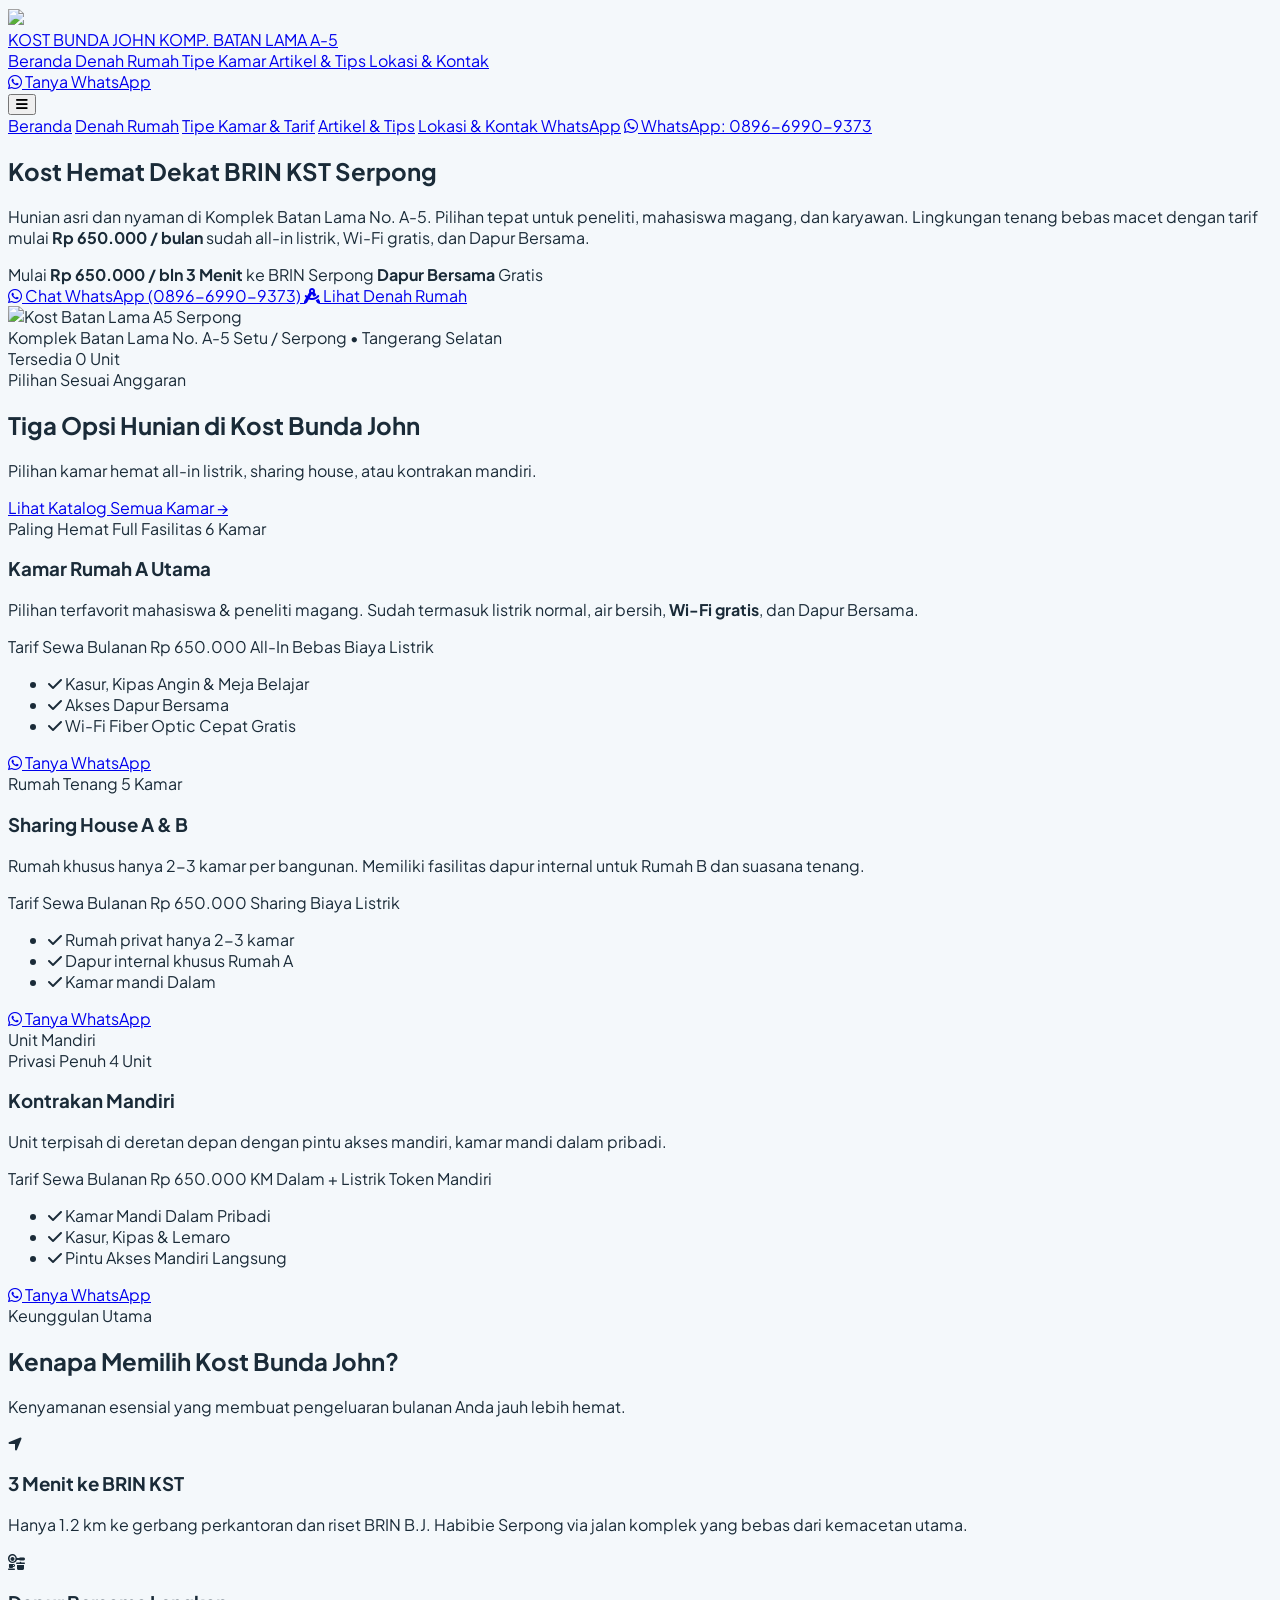
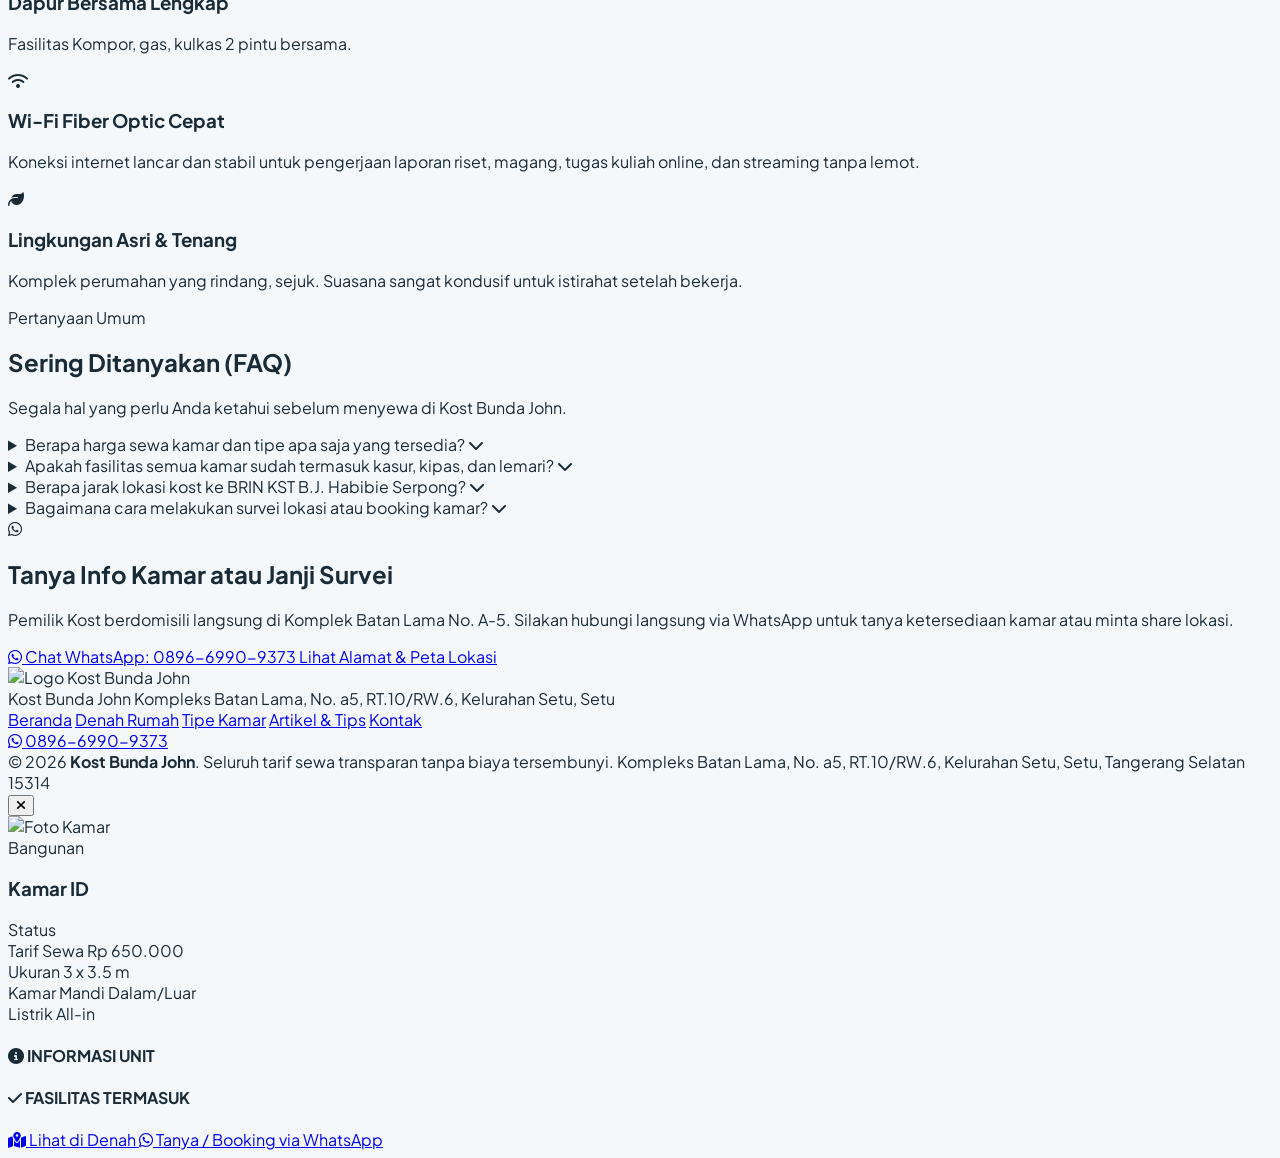
==== index.html @ bef68bf4 "Add files via upload" ====
﻿<!DOCTYPE html>
<html lang="id" class="scroll-smooth">
<head>
  <meta charset="UTF-8">
  <meta name="viewport" content="width=device-width, initial-scale=1.0">
  <title>Kost Bunda John | Kost Murah & Tenang 3 Menit ke BRIN KST Serpong</title>
  <meta name="description" content="Kost tenang dan hemat di Komplek Batan Lama No. A-5 Serpong. Hanya 3 menit ke BRIN KST Habibie. Mulai Rp 650.000/bulan all-in listrik, Wi-Fi gratis & dapur bersama.">
  <meta name="keywords" content="kost murah dekat brin kst serpong, kost batan lama a5, sewa kost serpong, kost mahasiswa iti serpong, kontrakan batan lama setu">
  <link rel="canonical" href="https://kostbatanlama-a5.com/">

  <!-- Open Graph Meta Tags -->
  <meta property="og:title" content="Kost Bunda John | Kost Murah 3 Menit ke BRIN KST Serpong">
  <meta property="og:description" content="Pilihan kost hemat, tenang, dan bebas macet dekat Kawasan Riset BRIN Serpong. Mulai Rp 650.000/bulan all-in listrik & Wi-Fi.">
  <meta property="og:type" content="website">
  <meta property="og:image" content="assets/images/hero.jpg">

  <!-- Google Fonts -->
  <link rel="preconnect" href="https://fonts.googleapis.com">
  <link rel="preconnect" href="https://fonts.gstatic.com" crossorigin>
  <link href="https://fonts.googleapis.com/css2?family=Plus+Jakarta+Sans:wght@300;400;500;600;700;800&family=JetBrains+Mono:wght@400;500;600&display=swap" rel="stylesheet">
  
  <!-- Font Awesome Icons -->
  <link rel="stylesheet" href="https://cdnjs.cloudflare.com/ajax/libs/font-awesome/6.5.1/css/all.min.css">
  
  <!-- Tailwind CSS via CDN -->
  <script src="https://cdn.tailwindcss.com"></script>
  
  <!-- Custom Styles -->
  <link rel="stylesheet" href="styles.css">
</head>
<body class="bg-[#F4F8FB] text-[#1A2B38] font-sans antialiased">

  <!-- NAVBAR PLACEHOLDER (Loaded from navbar.html) -->
  <div id="navbar-placeholder"></div>

  <!-- HERO SECTION (Spacious, Breathable, Warm Minimalist) -->
  <section class="py-14 sm:py-20 border-b border-[#E8E1D7] bg-gradient-to-b from-[#EEF5FA] to-[#F4F8FB]">
    <div class="max-w-7xl mx-auto px-4 sm:px-6 lg:px-8">
      <div class="grid grid-cols-1 lg:grid-cols-12 gap-12 items-center">
        
        <!-- Left Hero Copy -->
        <div class="lg:col-span-7 space-y-6">

          <h1 class="text-3xl sm:text-5xl font-extrabold text-[#1A2B38] tracking-tight leading-[1.2]">
            Kost Hemat Dekat BRIN KST Serpong
          </h1>

          <p class="text-stone-600 text-sm sm:text-base leading-relaxed max-w-xl">
            Hunian asri dan nyaman di Komplek Batan Lama No. A-5. Pilihan tepat untuk peneliti, mahasiswa magang, dan karyawan. Lingkungan tenang bebas macet dengan tarif mulai <strong>Rp 650.000 / bulan</strong> sudah all-in listrik, Wi-Fi gratis, dan Dapur Bersama.
          </p>

          <!-- 3 Clean Summary Pills -->
          <div class="flex flex-wrap items-center gap-3 pt-1">
            <span class="inline-flex items-center gap-2 px-3.5 py-2 rounded-xl bg-white border border-[#E8E1D7] text-xs text-stone-700 shadow-sm">
              <span class="w-2 h-2 rounded-full bg-[#3A6FA8]"></span>
              Mulai <strong>Rp 650.000 / bln</strong>
            </span>
            <span class="inline-flex items-center gap-2 px-3.5 py-2 rounded-xl bg-white border border-[#E8E1D7] text-xs text-stone-700 shadow-sm">
              <span class="w-2 h-2 rounded-full bg-[#2E7D5B]"></span>
              <strong>3 Menit</strong> ke BRIN Serpong
            </span>
            <span class="inline-flex items-center gap-2 px-3.5 py-2 rounded-xl bg-white border border-[#E8E1D7] text-xs text-stone-700 shadow-sm">
              <span class="w-2 h-2 rounded-full bg-[#8A6494]"></span>
              <strong>Dapur Bersama</strong> Gratis
            </span>
          </div>

          <!-- CTAs -->
          <div class="flex flex-col sm:flex-row items-stretch sm:items-center gap-3 pt-3">
            <a href="https://wa.me/6289669909373?text=Halo%20Pemilik%20Kost%20Batan%20Lama%20A5,%20saya%20tertarik%20tanya%20ketersediaan%20kamar." target="_blank" class="px-6 py-3.5 rounded-2xl bg-[#25D366] hover:bg-[#20bd5a] text-white font-bold text-sm text-center shadow-sm transition active:scale-95 flex items-center justify-center gap-2">
              <i class="fa-brands fa-whatsapp text-lg"></i>
              Chat WhatsApp (0896-6990-9373)
            </a>
            <a href="#denah-section" class="px-6 py-3.5 rounded-2xl bg-white hover:bg-stone-50 text-stone-700 font-semibold text-sm text-center transition border border-[#E8E1D7] shadow-sm flex items-center justify-center gap-2">
              <i class="fa-solid fa-compass-drafting text-[#3A6FA8]"></i>
              Lihat Denah Rumah
            </a>
          </div>
        </div>

        <!-- Right Hero Image -->
        <div class="lg:col-span-5">
          <div class="relative rounded-3xl overflow-hidden border border-[#E8E1D7] shadow-md bg-white">
            <img src="assets/images/hero.jpg" alt="Kost Batan Lama A5 Serpong" class="w-full h-80 sm:h-96 object-cover">
            <div class="absolute bottom-4 left-4 right-4 p-3.5 rounded-2xl bg-white/95 backdrop-blur-sm border border-stone-200 text-xs flex items-center justify-between shadow-sm">
              <div>
                <span class="font-bold text-stone-800 block">Komplek Batan Lama No. A-5</span>
                <span class="text-stone-500 text-[11px]">Setu / Serpong • Tangerang Selatan</span>
              </div>
              <span class="px-2.5 py-1 rounded-full bg-emerald-100 text-emerald-800 font-bold text-[11px]">
                Tersedia 0 Unit
              </span>
            </div>
          </div>
        </div>

      </div>
    </div>
  </section>

  <!-- 3 ROOM TYPES OVERVIEW (Clean, Spacious 3-Card Grid) -->
  <section class="py-14 sm:py-20 bg-[#F4F8FB] border-b border-[#E8E1D7]">
    <div class="max-w-7xl mx-auto px-4 sm:px-6 lg:px-8">
      
      <div class="flex flex-col sm:flex-row sm:items-end justify-between mb-10 gap-4">
        <div>
          <span class="text-xs font-bold text-[#3A6FA8] uppercase tracking-wider block mb-1">Pilihan Sesuai Anggaran</span>
          <h2 class="text-2xl sm:text-3xl font-extrabold text-[#1A2B38] tracking-tight">
            Tiga Opsi Hunian di Kost Bunda John
          </h2>
          <p class="text-xs sm:text-sm text-stone-600 mt-1">
            Pilihan kamar hemat all-in listrik, sharing house, atau kontrakan mandiri.
          </p>
        </div>
        <a href="kamar.html" class="text-xs sm:text-sm font-bold text-[#3A6FA8] hover:underline flex items-center gap-1">
          Lihat Katalog Semua Kamar &rarr;
        </a>
      </div>

      <div class="grid grid-cols-1 md:grid-cols-3 gap-6">
        
        <!-- Type 1: Kamar Rumah Utama -->
        <div class="bg-white border border-[#E8E1D7] rounded-3xl p-6 sm:p-7 shadow-sm flex flex-col justify-between">
          <div>
            <div class="flex items-center justify-between mb-3">
              <span class="px-2.5 py-0.5 rounded-full bg-[#E8F0FA] text-[#3A6FA8] text-[11px] font-bold">
                Paling Hemat Full Fasilitas
              </span>
              <span class="text-xs text-stone-500">6 Kamar</span>
            </div>

            <h3 class="text-lg font-bold text-stone-900 mb-1">Kamar Rumah A Utama</h3>
            <p class="text-xs text-stone-600 mb-5 leading-relaxed">
              Pilihan terfavorit mahasiswa & peneliti magang. Sudah termasuk listrik normal, air bersih, <b>Wi-Fi gratis</b>, dan Dapur Bersama.
            </p>

            <div class="p-4 rounded-2xl bg-[#F4F8FB] border border-[#E8E1D7] mb-5 text-center">
              <span class="text-xs text-stone-500 block">Tarif Sewa Bulanan</span>
              <span class="text-2xl font-black text-[#3A6FA8]">Rp 650.000</span>
              <span class="text-[10px] text-stone-500 block mt-0.5">All-In Bebas Biaya Listrik</span>
            </div>

            <ul class="space-y-2.5 text-xs text-stone-600 mb-6">
              <li class="flex items-center gap-2.5"><i class="fa-solid fa-check text-emerald-600"></i> Kasur, Kipas Angin & Meja Belajar</li>
              <li class="flex items-center gap-2.5"><i class="fa-solid fa-check text-emerald-600"></i> Akses Dapur Bersama </li>
              <li class="flex items-center gap-2.5"><i class="fa-solid fa-check text-emerald-600"></i> Wi-Fi Fiber Optic Cepat Gratis</li>
            </ul>
          </div>

          <div class="pt-4 border-t border-[#E8E1D7]">
            <a href="https://wa.me/6289669909373?text=Halo%20Pemilik%20Kost,%20saya%20tertarik%20Kamar%20Rumah%20A%20Utama%20(Rp%20650rb)." target="_blank" class="w-full py-3 rounded-xl bg-[#25D366] hover:bg-[#20bd5a] text-white text-xs font-bold text-center transition flex items-center justify-center gap-2">
              <i class="fa-brands fa-whatsapp"></i> Tanya WhatsApp
            </a>
          </div>
        </div>

        <!-- Type 2: Rumah B & C -->
        <div class="bg-white border border-[#E8E1D7] rounded-3xl p-6 sm:p-7 shadow-sm flex flex-col justify-between">
          <div>
            <div class="flex items-center justify-between mb-3">
              <span class="px-2.5 py-0.5 rounded-full bg-purple-100 text-purple-800 text-[11px] font-bold">
                Rumah Tenang
              </span>
              <span class="text-xs text-stone-500">5 Kamar</span>
            </div>

            <h3 class="text-lg font-bold text-stone-900 mb-1">Sharing House A & B</h3>
            <p class="text-xs text-stone-600 mb-5 leading-relaxed">
              Rumah khusus hanya 2-3 kamar per bangunan. Memiliki fasilitas dapur internal untuk Rumah B dan suasana tenang.
            </p>

            <div class="p-4 rounded-2xl bg-[#F4F8FB] border border-[#E8E1D7] mb-5 text-center">
              <span class="text-xs text-stone-500 block">Tarif Sewa Bulanan</span>
              <span class="text-2xl font-black text-stone-800">Rp 650.000</span>
              <span class="text-[10px] text-stone-500 block mt-0.5">Sharing Biaya Listrik</span>
            </div>

            <ul class="space-y-2.5 text-xs text-stone-600 mb-6">
              <li class="flex items-center gap-2.5"><i class="fa-solid fa-check text-emerald-600"></i> Rumah privat hanya 2-3 kamar</li>
              <li class="flex items-center gap-2.5"><i class="fa-solid fa-check text-emerald-600"></i> Dapur internal khusus Rumah A</li>
              <li class="flex items-center gap-2.5"><i class="fa-solid fa-check text-emerald-600"></i> Kamar mandi Dalam</li>
            </ul>
          </div>

          <div class="pt-4 border-t border-[#E8E1D7]">
            <a href="https://wa.me/6289669909373?text=Halo%20Pemilik%20Kost,%20saya%20tertarik%20Kamar%20Rumah%20(Rp%20650rb)." target="_blank" class="w-full py-3 rounded-xl bg-[#25D366] hover:bg-[#20bd5a] text-white text-xs font-bold text-center transition flex items-center justify-center gap-2">
              <i class="fa-brands fa-whatsapp"></i> Tanya WhatsApp
            </a>
          </div>
        </div>

        <!-- Type 3: Kontrakan Privat -->
        <div class="bg-white border-2 border-[#2E7D5B]/40 rounded-3xl p-6 sm:p-7 shadow-sm flex flex-col justify-between relative">
          <div class="absolute -top-3 right-6 bg-[#2E7D5B] text-white text-[10px] font-bold px-3 py-0.5 rounded-full">
            Unit Mandiri
          </div>

          <div>
            <div class="flex items-center justify-between mb-3">
              <span class="px-2.5 py-0.5 rounded-full bg-emerald-100 text-emerald-800 text-[11px] font-bold">
                Privasi Penuh
              </span>
              <span class="text-xs text-stone-500">4 Unit</span>
            </div>

            <h3 class="text-lg font-bold text-stone-900 mb-1">Kontrakan Mandiri</h3>
            <p class="text-xs text-stone-600 mb-5 leading-relaxed">
              Unit terpisah di deretan depan dengan pintu akses mandiri, kamar mandi dalam pribadi.
            </p>

            <div class="p-4 rounded-2xl bg-[#EDF6F1] border border-[#2E7D5B]/20 mb-5 text-center">
              <span class="text-xs text-stone-500 block">Tarif Sewa Bulanan</span>
              <span class="text-2xl font-black text-[#2E7D5B]">Rp 650.000</span>
              <span class="text-[10px] text-stone-500 block mt-0.5">KM Dalam + Listrik Token Mandiri</span>
            </div>

            <ul class="space-y-2.5 text-xs text-stone-600 mb-6">
              <li class="flex items-center gap-2.5"><i class="fa-solid fa-check text-emerald-600"></i> Kamar Mandi Dalam Pribadi</li>
              <li class="flex items-center gap-2.5"><i class="fa-solid fa-check text-emerald-600"></i> Kasur, Kipas & Lemaro</li>
              <li class="flex items-center gap-2.5"><i class="fa-solid fa-check text-emerald-600"></i> Pintu Akses Mandiri Langsung</li>
            </ul>
          </div>

          <div class="pt-4 border-t border-[#E8E1D7]">
            <a href="https://wa.me/6289669909373?text=Halo%20Pemilik%20Kost,%20saya%20tertarik%20Kontrakan%20Privat%20(Rp%20650rb)." target="_blank" class="w-full py-3 rounded-xl bg-[#25D366] hover:bg-[#20bd5a] text-white text-xs font-bold text-center transition flex items-center justify-center gap-2">
              <i class="fa-brands fa-whatsapp"></i> Tanya WhatsApp
            </a>
          </div>
        </div>

      </div>

    </div>
  </section>

  <!-- 4 ESSENTIAL HIGHLIGHTS -->
  <section class="py-14 sm:py-20 bg-white border-b border-[#E8E1D7]">
    <div class="max-w-7xl mx-auto px-4 sm:px-6 lg:px-8">
      
      <div class="text-center max-w-2xl mx-auto mb-12">
        <span class="text-xs font-bold text-[#3A6FA8] uppercase tracking-wider block mb-1">Keunggulan Utama</span>
        <h2 class="text-2xl sm:text-3xl font-extrabold text-[#1A2B38] tracking-tight">
          Kenapa Memilih Kost Bunda John?
        </h2>
        <p class="text-xs sm:text-sm text-stone-600 mt-2">
          Kenyamanan esensial yang membuat pengeluaran bulanan Anda jauh lebih hemat.
        </p>
      </div>

      <div class="grid grid-cols-1 sm:grid-cols-2 lg:grid-cols-4 gap-6">
        
        <!-- 1. Jarak ke BRIN -->
        <div class="p-6 rounded-3xl bg-[#F4F8FB] border border-[#E8E1D7]">
          <div class="w-12 h-12 rounded-2xl bg-emerald-100 text-emerald-700 flex items-center justify-center text-xl mb-4">
            <i class="fa-solid fa-location-arrow"></i>
          </div>
          <h3 class="text-base font-bold text-stone-900 mb-1">3 Menit ke BRIN KST</h3>
          <p class="text-xs text-stone-600 leading-relaxed">
            Hanya 1.2 km ke gerbang perkantoran dan riset BRIN B.J. Habibie Serpong via jalan komplek yang bebas dari kemacetan utama.
          </p>
        </div>

        <!-- 2. Dapur Bersama -->
        <div class="p-6 rounded-3xl bg-[#F4F8FB] border border-[#E8E1D7]">
          <div class="w-12 h-12 rounded-2xl bg-purple-100 text-purple-700 flex items-center justify-center text-xl mb-4">
            <i class="fa-solid fa-kitchen-set"></i>
          </div>
          <h3 class="text-base font-bold text-stone-900 mb-1">Dapur Bersama Lengkap</h3>
          <p class="text-xs text-stone-600 leading-relaxed">
            Fasilitas Kompor, gas, kulkas 2 pintu bersama.
          </p>
        </div>

        <!-- 3. Wi-Fi Fiber -->
        <div class="p-6 rounded-3xl bg-[#F4F8FB] border border-[#E8E1D7]">
          <div class="w-12 h-12 rounded-2xl bg-blue-100 text-blue-700 flex items-center justify-center text-xl mb-4">
            <i class="fa-solid fa-wifi"></i>
          </div>
          <h3 class="text-base font-bold text-stone-900 mb-1">Wi-Fi Fiber Optic Cepat</h3>
          <p class="text-xs text-stone-600 leading-relaxed">
            Koneksi internet lancar dan stabil untuk pengerjaan laporan riset, magang, tugas kuliah online, dan streaming tanpa lemot.
          </p>
        </div>

        <!-- 4. Lingkungan Tenang & Hemat -->
        <div class="p-6 rounded-3xl bg-[#F4F8FB] border border-[#E8E1D7]">
          <div class="w-12 h-12 rounded-2xl bg-[#E8F0FA] text-[#3A6FA8] flex items-center justify-center text-xl mb-4">
            <i class="fa-solid fa-leaf"></i>
          </div>
          <h3 class="text-base font-bold text-stone-900 mb-1">Lingkungan Asri & Tenang</h3>
          <p class="text-xs text-stone-600 leading-relaxed">
            Komplek perumahan yang rindang, sejuk. Suasana sangat kondusif untuk istirahat setelah bekerja.
          </p>
        </div>

      </div>

    </div>
  </section>

  <!-- FAQ SECTION (Interactive Accordion) -->
  <section class="py-14 sm:py-20 bg-white border-b border-[#E8E1D7]">
    <div class="max-w-4xl mx-auto px-4 sm:px-6 lg:px-8">
      
      <div class="text-center max-w-2xl mx-auto mb-10">
        <span class="text-xs font-bold text-[#3A6FA8] uppercase tracking-wider block mb-1">Pertanyaan Umum</span>
        <h2 class="text-2xl sm:text-3xl font-extrabold text-[#1A2B38] tracking-tight">
          Sering Ditanyakan (FAQ)
        </h2>
        <p class="text-xs sm:text-sm text-stone-600 mt-2">
          Segala hal yang perlu Anda ketahui sebelum menyewa di Kost Bunda John.
        </p>
      </div>

      <div class="space-y-4">

        <!-- FAQ Item 1 -->
        <details class="group bg-[#F4F8FB] rounded-2xl border border-[#E8E1D7] p-5 transition-all duration-200 [&_summary::-webkit-details-marker]:hidden">
          <summary class="flex items-center justify-between font-bold text-stone-900 cursor-pointer list-none text-sm sm:text-base">
            <span>Berapa harga sewa kamar dan tipe apa saja yang tersedia?</span>
            <span class="ml-4 transition-transform duration-300 group-open:rotate-180 text-[#3A6FA8]">
              <i class="fa-solid fa-chevron-down"></i>
            </span>
          </summary>
          <p class="mt-3 text-xs sm:text-sm text-stone-600 leading-relaxed pt-3 border-t border-[#E8E1D7]">
            Semua kamar bertarif <strong>Rp 650.000/bulan</strong>. Perbedaannya ada di listrik: <strong>Rumah A Utama</strong> sudah ALL-IN (termasuk listrik + Wi-Fi), <strong>Rumah B &amp; C</strong> listrik sharing/patungan bersama, dan <strong>Kontrakan Privat</strong> listrik token mandiri masing-masing.
          </p>
        </details>

        <!-- FAQ Item 2 -->
        <details class="group bg-[#F4F8FB] rounded-2xl border border-[#E8E1D7] p-5 transition-all duration-200 [&_summary::-webkit-details-marker]:hidden">
          <summary class="flex items-center justify-between font-bold text-stone-900 cursor-pointer list-none text-sm sm:text-base">
            <span>Apakah fasilitas semua kamar sudah termasuk kasur, kipas, dan lemari?</span>
            <span class="ml-4 transition-transform duration-300 group-open:rotate-180 text-[#3A6FA8]">
              <i class="fa-solid fa-chevron-down"></i>
            </span>
          </summary>
          <p class="mt-3 text-xs sm:text-sm text-stone-600 leading-relaxed pt-3 border-t border-[#E8E1D7]">
            Ya, semua tipe kamar kost sudah bersifat <strong>all-in</strong>
          </p>
        </details>

        <!-- FAQ Item 3 -->
        <details class="group bg-[#F4F8FB] rounded-2xl border border-[#E8E1D7] p-5 transition-all duration-200 [&_summary::-webkit-details-marker]:hidden">
          <summary class="flex items-center justify-between font-bold text-stone-900 cursor-pointer list-none text-sm sm:text-base">
            <span>Berapa jarak lokasi kost ke BRIN KST B.J. Habibie Serpong?</span>
            <span class="ml-4 transition-transform duration-300 group-open:rotate-180 text-[#3A6FA8]">
              <i class="fa-solid fa-chevron-down"></i>
            </span>
          </summary>
          <p class="mt-3 text-xs sm:text-sm text-stone-600 leading-relaxed pt-3 border-t border-[#E8E1D7]">
            Lokasi kost berada di dalam Komplek Batan Lama No. A-5, hanya berjarak sekitar <strong>1,2 km (3 menit perjalanan)</strong> menuju gerbang kawasan riset BRIN Habibie. Akses jalan komplek tenang dan bebas dari kemacetan utama.
          </p>
        </details>

        <!-- FAQ Item 4 -->
        <details class="group bg-[#F4F8FB] rounded-2xl border border-[#E8E1D7] p-5 transition-all duration-200 [&_summary::-webkit-details-marker]:hidden">
          <summary class="flex items-center justify-between font-bold text-stone-900 cursor-pointer list-none text-sm sm:text-base">
            <span>Bagaimana cara melakukan survei lokasi atau booking kamar?</span>
            <span class="ml-4 transition-transform duration-300 group-open:rotate-180 text-[#3A6FA8]">
              <i class="fa-solid fa-chevron-down"></i>
            </span>
          </summary>
          <p class="mt-3 text-xs sm:text-sm text-stone-600 leading-relaxed pt-3 border-t border-[#E8E1D7]">
            Pemilik Kost berdomisili langsung di lokasi. Anda bisa menghubungi WhatsApp Pemilik Kost di <a href="https://wa.me/6289669909373" target="_blank" class="text-[#3A6FA8] font-bold hover:underline">0896-6990-9373</a> untuk bertanya ketersediaan unit, janji survei tempat, atau meminta *share location*.
          </p>
        </details>

      </div>

    </div>
  </section>

  <!-- DIRECT CONTACT & LOCATION SECTION -->
  <section class="py-14 sm:py-20 bg-[#F4F8FB]">
    <div class="max-w-5xl mx-auto px-4 sm:px-6 lg:px-8 text-center">
      
      <div class="w-14 h-14 rounded-2xl bg-[#25D366] text-white flex items-center justify-center text-3xl mx-auto mb-4 shadow-sm">
        <i class="fa-brands fa-whatsapp"></i>
      </div>

      <h2 class="text-2xl sm:text-3xl font-extrabold text-[#1A2B38] tracking-tight">
        Tanya Info Kamar atau Janji Survei
      </h2>
      <p class="text-xs sm:text-sm text-stone-600 mt-2 max-w-lg mx-auto leading-relaxed">
        Pemilik Kost berdomisili langsung di Komplek Batan Lama No. A-5. Silakan hubungi langsung via WhatsApp untuk tanya ketersediaan kamar atau minta share lokasi.
      </p>

      <div class="mt-8 flex flex-col sm:flex-row items-center justify-center gap-3">
        <a href="https://wa.me/6289669909373?text=Halo%20Pemilik%20Kost%20Batan%20Lama%20A5,%20saya%20tertarik%20tanya%20ketersediaan%20kamar." target="_blank" class="w-full sm:w-auto px-8 py-4 rounded-2xl bg-[#25D366] hover:bg-[#20bd5a] text-white font-bold text-sm sm:text-base flex items-center justify-center gap-2 shadow-sm transition active:scale-95">
          <i class="fa-brands fa-whatsapp text-xl"></i>
          Chat WhatsApp: 0896-6990-9373
        </a>
        <a href="kontak.html" class="w-full sm:w-auto px-6 py-4 rounded-2xl bg-white hover:bg-stone-50 text-stone-700 font-semibold text-sm border border-[#E8E1D7] transition shadow-sm">
          Lihat Alamat & Peta Lokasi
        </a>
      </div>

    </div>
  </section>

  <!-- FOOTER (Loaded from footer.html) -->
  <div id=footer-placeholder></div>

  <!-- Scripts -->
  <script src="data.js"></script>
  <script src="shared.js"></script>
</body>
</html>
---- styles.css ----
/* ==========================================================================
   Kost Bunda John - Clean Blue & Green Design System
   Warna: Steel Blue, Forest Green — Sesuai Logo Kost Bunda John
   Anti-Jereng • Profesional • Ramah UI/UX & Calming
   ========================================================================== */

:root {
  /* Blue & Green Color Palette (sesuai logo Kost Bunda John) */
  --bg-page: #F4F8FB;          /* Soft blue-tinted background */
  --bg-card: #FFFFFF;          /* Clean white */
  --bg-surface: #EBF3F8;       /* Light blue surface */
  --bg-subtle: #DDE9F0;        /* Muted blue separator */
  
  --text-main: #1A2B38;        /* Deep slate blue */
  --text-muted: #4A6070;       /* Calm readable medium tone */
  --text-subtle: #7A9BAD;      /* Light label tone */

  --color-primary: #3A6FA8;    /* Logo steel blue */
  --color-primary-soft: #E8F0FA;
  --color-sage: #3D7858;       /* Logo forest green */
  --color-sage-soft: #E8F5EE;
  --color-amber: #C98A2C;      /* Soft warm amber */
  --color-amber-soft: #FDF7EB;
  --color-slate-blue: #4A7A96; /* Soft muted slate blue */
  --color-slate-soft: #EDF3F7;
  --color-mauve: #5A7FA8;      /* Calm muted blue */
  --color-mauve-soft: #EDF3FA;

  --border-light: #D0E3EF;
  --border-medium: #B8D0E0;

  --shadow-sm: 0 1px 3px rgba(30, 60, 90, 0.06);
  --shadow-md: 0 4px 16px -2px rgba(30, 60, 90, 0.08), 0 2px 6px -1px rgba(30, 60, 90, 0.05);
  --shadow-lg: 0 12px 30px -4px rgba(30, 60, 90, 0.10), 0 4px 10px -2px rgba(30, 60, 90, 0.05);
}

/* Base Body Setup */
body {
  background-color: var(--bg-page);
  color: var(--text-main);
  font-family: 'Plus Jakarta Sans', -apple-system, BlinkMacSystemFont, 'Segoe UI', Roboto, sans-serif;
  -webkit-font-smoothing: antialiased;
  -moz-osx-font-smoothing: grayscale;
}

/* Selection Color */
::selection {
  background-color: #C5D8EF;
  color: #1A2B38;
}

/* Soft Architectural Denah Canvas Grid (Like Clean Drafting / Tablet Paper) */
.bg-floorplan-grid {
  background-color: #F4F8FB;
  background-image: 
    linear-gradient(rgba(100, 150, 180, 0.12) 1px, transparent 1px),
    linear-gradient(90deg, rgba(100, 150, 180, 0.12) 1px, transparent 1px),
    linear-gradient(rgba(100, 150, 180, 0.05) 1px, transparent 1px),
    linear-gradient(90deg, rgba(100, 150, 180, 0.05) 1px, transparent 1px);
  background-size: 40px 40px, 40px 40px, 10px 10px, 10px 10px;
  background-position: -1px -1px, -1px -1px, -1px -1px, -1px -1px;
}

/* Floorplan Wall Boundary - Sketch Green Lines */
.floorplan-green-wall {
  border: 2.5px solid #2E7D5B;
  border-radius: 18px;
  background-color: #FFFFFF;
  box-shadow: 0 2px 12px rgba(46, 125, 91, 0.05);
}

/* Interactive Room Elements (Red Bedroom Sketch Box) */
.room-box {
  transition: all 0.2s cubic-bezier(0.4, 0, 0.2, 1);
  position: relative;
  cursor: pointer;
  user-select: none;
}

.room-box:hover {
  transform: translateY(-2px);
  box-shadow: 0 6px 18px -2px rgba(224, 101, 80, 0.25);
  border-color: #C04834 !important;
}

/* Pintu Swing Arcs (Sketch Blue Semicircles) */
.door-arc-top {
  width: 24px;
  height: 14px;
  border-top-left-radius: 24px;
  border-top-right-radius: 24px;
  border-top: 2.5px solid #2B6CB0;
  border-left: 2px solid #2B6CB0;
  border-right: 2px solid #2B6CB0;
  background-color: rgba(235, 244, 255, 0.9);
}

.door-arc-side {
  width: 14px;
  height: 24px;
  border-top-left-radius: 24px;
  border-bottom-left-radius: 24px;
  border-left: 2.5px solid #2B6CB0;
  border-top: 2px solid #2B6CB0;
  border-bottom: 2px solid #2B6CB0;
  background-color: rgba(235, 244, 255, 0.9);
}

.door-arc-right {
  width: 14px;
  height: 24px;
  border-top-right-radius: 24px;
  border-bottom-right-radius: 24px;
  border-right: 2.5px solid #2B6CB0;
  border-top: 2px solid #2B6CB0;
  border-bottom: 2px solid #2B6CB0;
  background-color: rgba(235, 244, 255, 0.9);
}

.door-arc-bottom {
  width: 24px;
  height: 14px;
  border-bottom-left-radius: 24px;
  border-bottom-right-radius: 24px;
  border-bottom: 2.5px solid #2B6CB0;
  border-left: 2px solid #2B6CB0;
  border-right: 2px solid #2B6CB0;
  background-color: rgba(235, 244, 255, 0.9);
}

/* Custom Soft Scrollbar */
::-webkit-scrollbar {
  width: 7px;
  height: 7px;
}
::-webkit-scrollbar-track {
  background: #F4F8FB;
}
::-webkit-scrollbar-thumb {
  background: #B8D0E0;
  border-radius: 4px;
}
::-webkit-scrollbar-thumb:hover {
  background: #8AADC5;
}
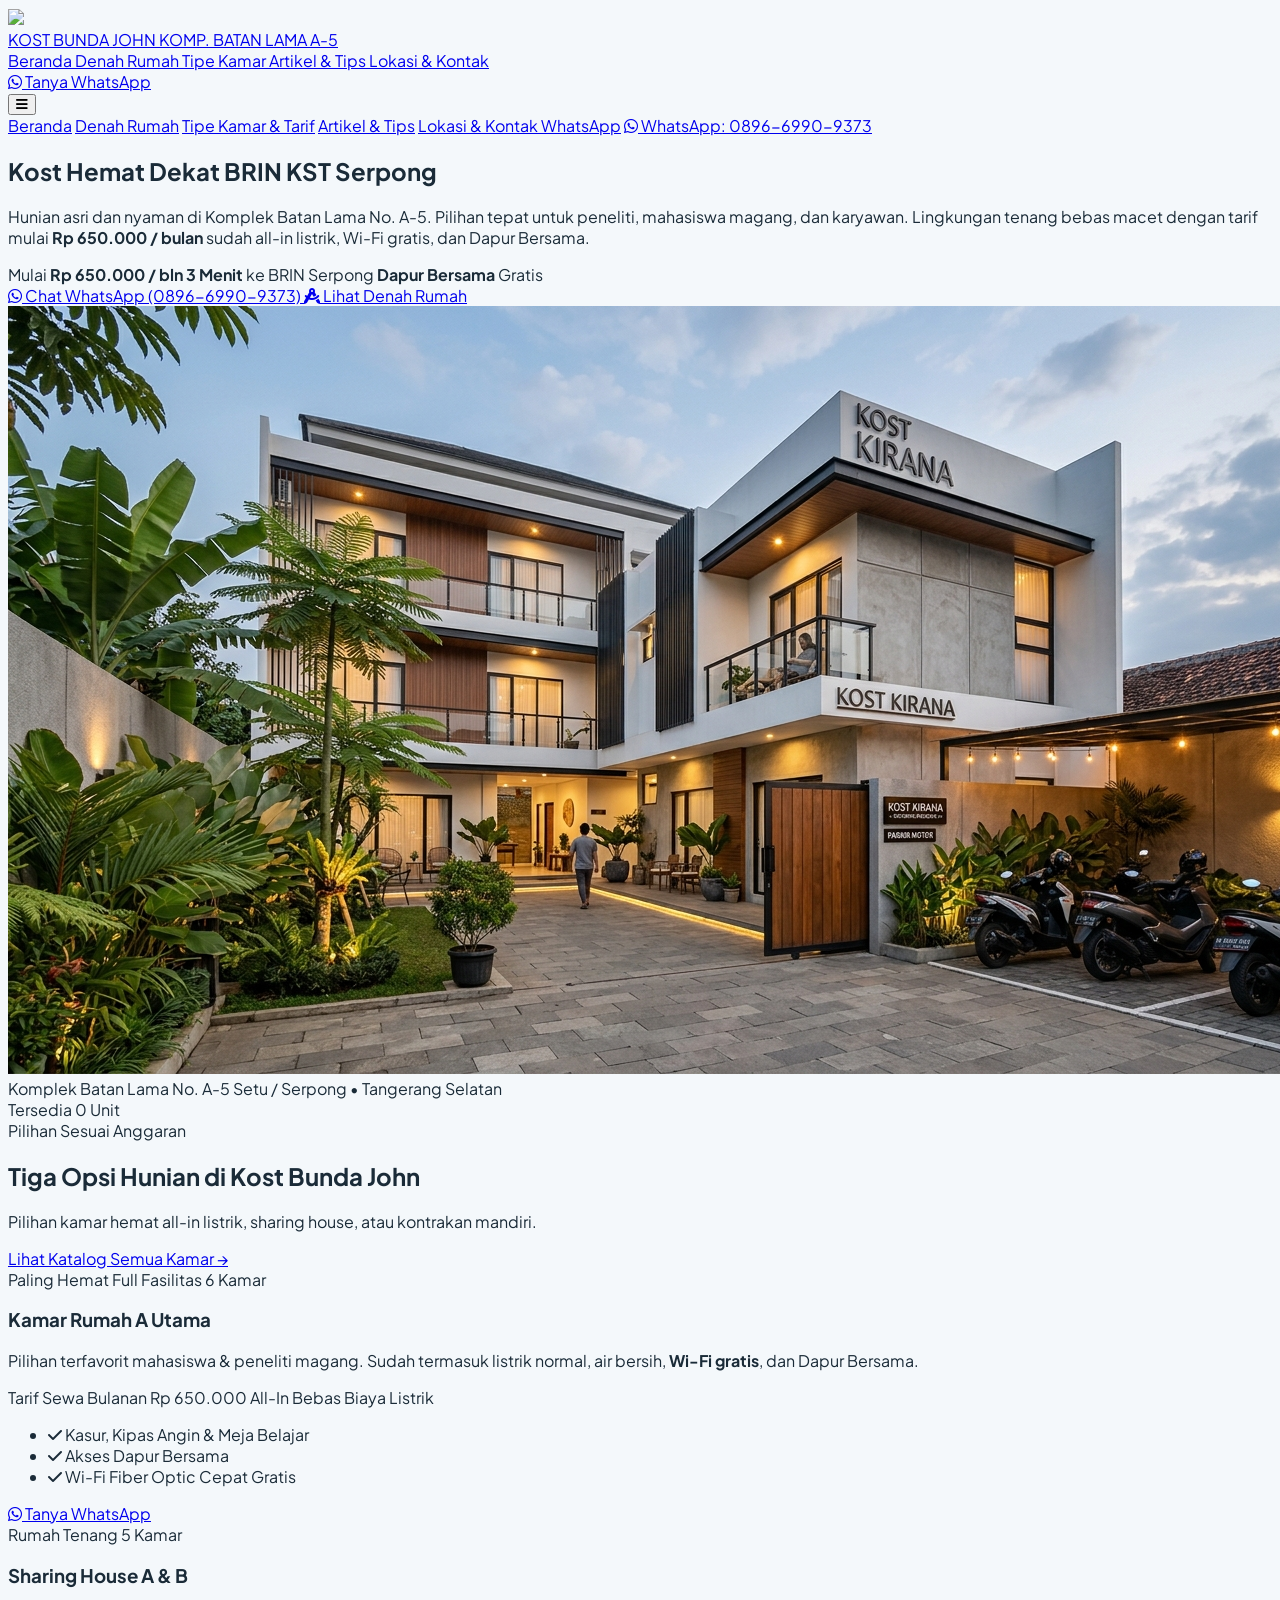
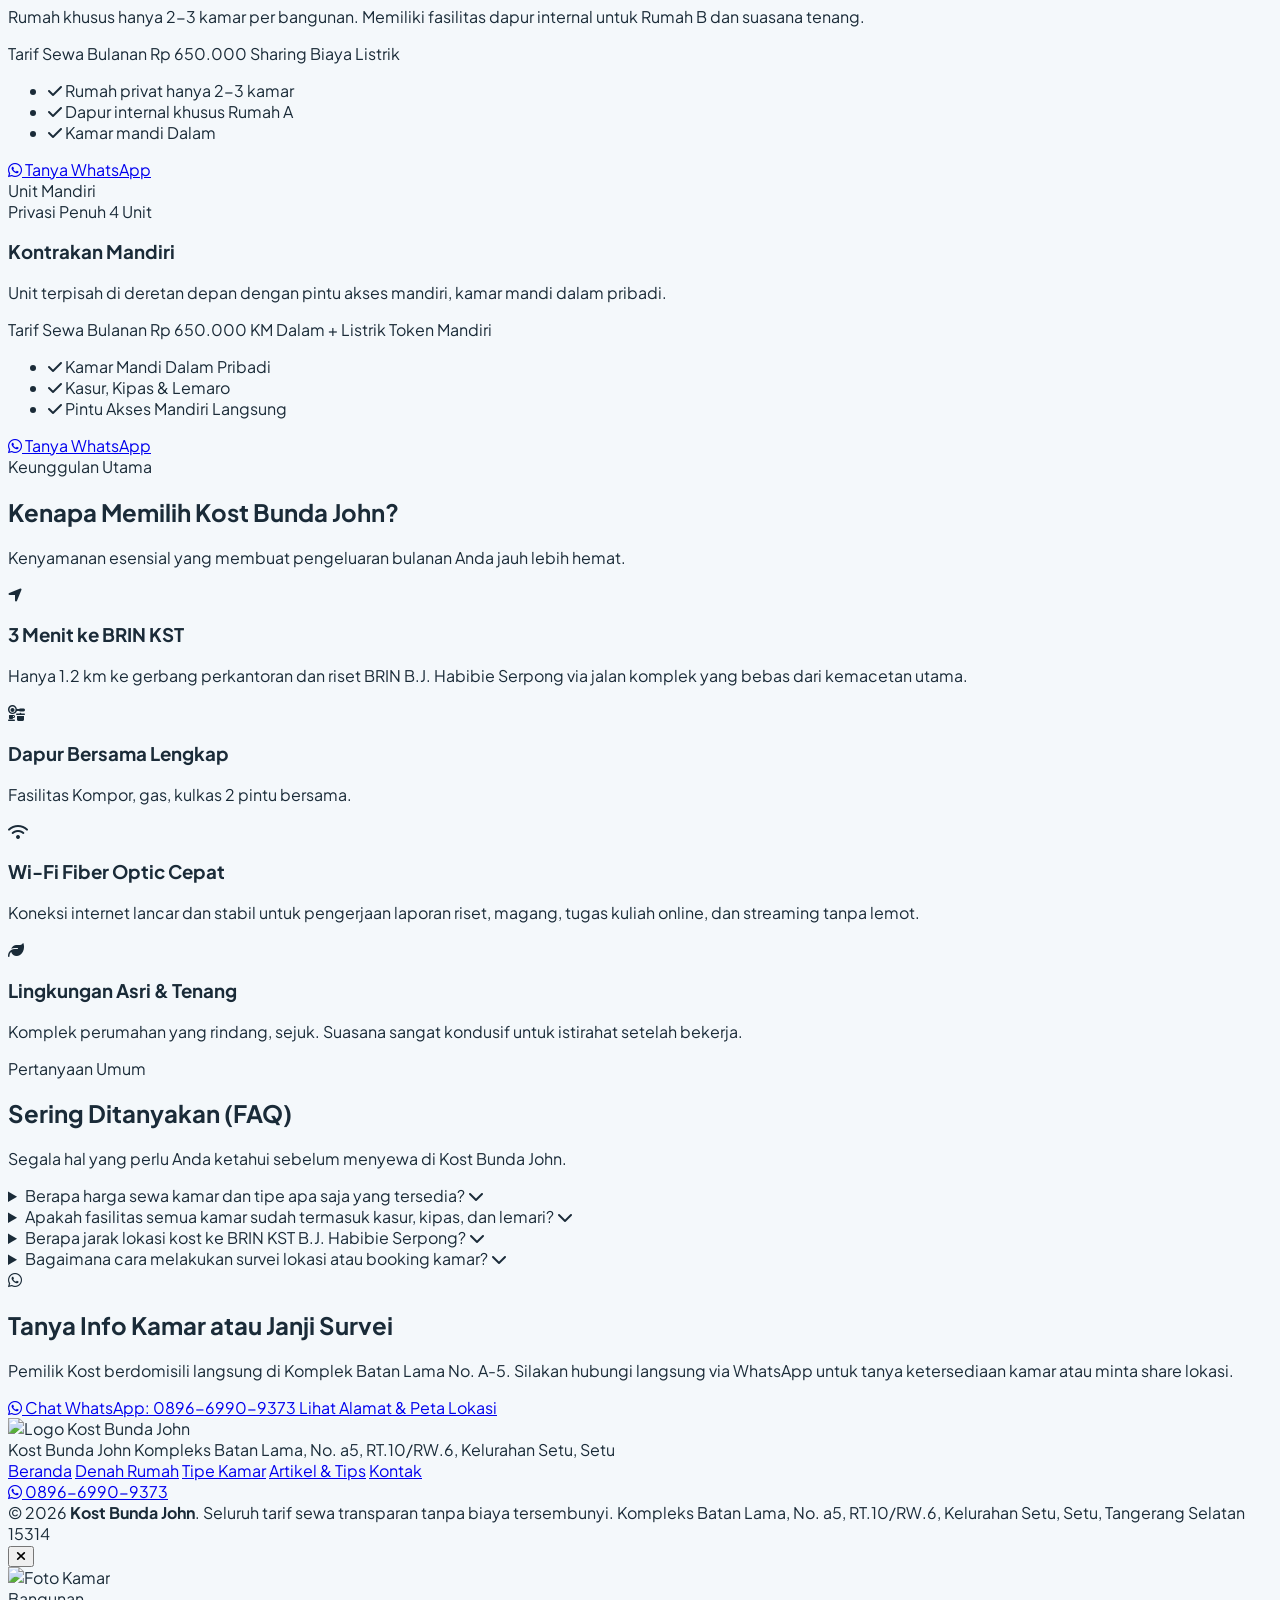
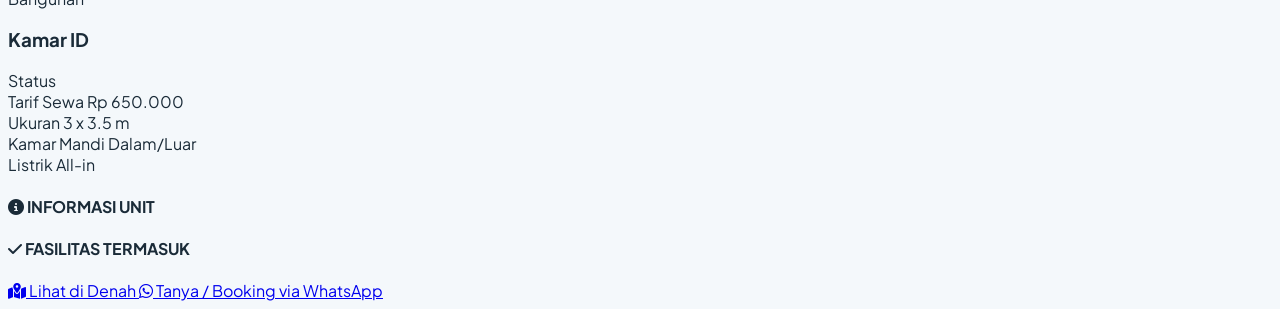
==== commit 23547bce: "Update image paths in Open Graph and hero section" ====
--- a/index.html
+++ b/index.html
@@ -12,7 +12,7 @@
   <meta property="og:title" content="Kost Bunda John | Kost Murah 3 Menit ke BRIN KST Serpong">
   <meta property="og:description" content="Pilihan kost hemat, tenang, dan bebas macet dekat Kawasan Riset BRIN Serpong. Mulai Rp 650.000/bulan all-in listrik & Wi-Fi.">
   <meta property="og:type" content="website">
-  <meta property="og:image" content="assets/images/hero.jpg">
+  <meta property="og:image" content="hero.jpg">
 
   <!-- Google Fonts -->
   <link rel="preconnect" href="https://fonts.googleapis.com">
@@ -81,7 +81,7 @@
         <!-- Right Hero Image -->
         <div class="lg:col-span-5">
           <div class="relative rounded-3xl overflow-hidden border border-[#E8E1D7] shadow-md bg-white">
-            <img src="assets/images/hero.jpg" alt="Kost Batan Lama A5 Serpong" class="w-full h-80 sm:h-96 object-cover">
+            <img src="hero.jpg" alt="Kost Batan Lama A5 Serpong" class="w-full h-80 sm:h-96 object-cover">
             <div class="absolute bottom-4 left-4 right-4 p-3.5 rounded-2xl bg-white/95 backdrop-blur-sm border border-stone-200 text-xs flex items-center justify-between shadow-sm">
               <div>
                 <span class="font-bold text-stone-800 block">Komplek Batan Lama No. A-5</span>
@@ -406,4 +406,4 @@
   <script src="data.js"></script>
   <script src="shared.js"></script>
 </body>
-</html>+</html>
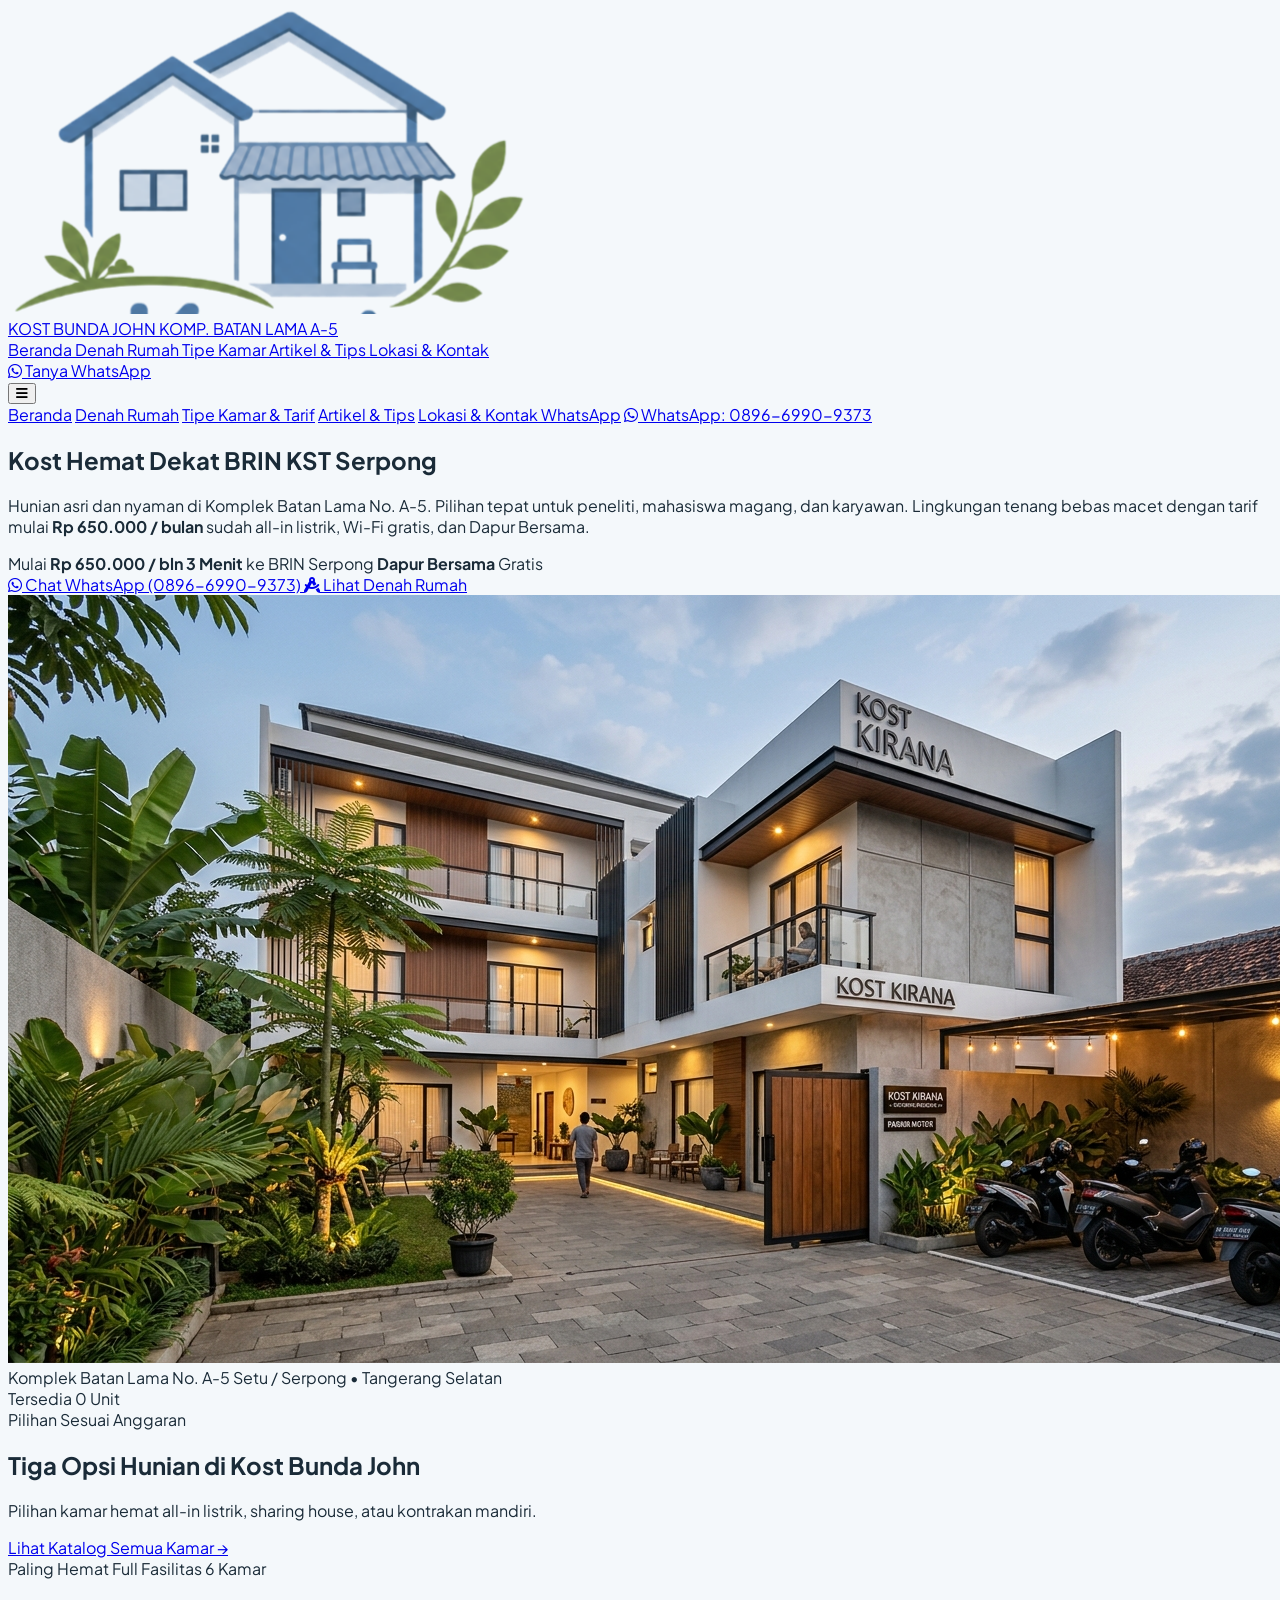
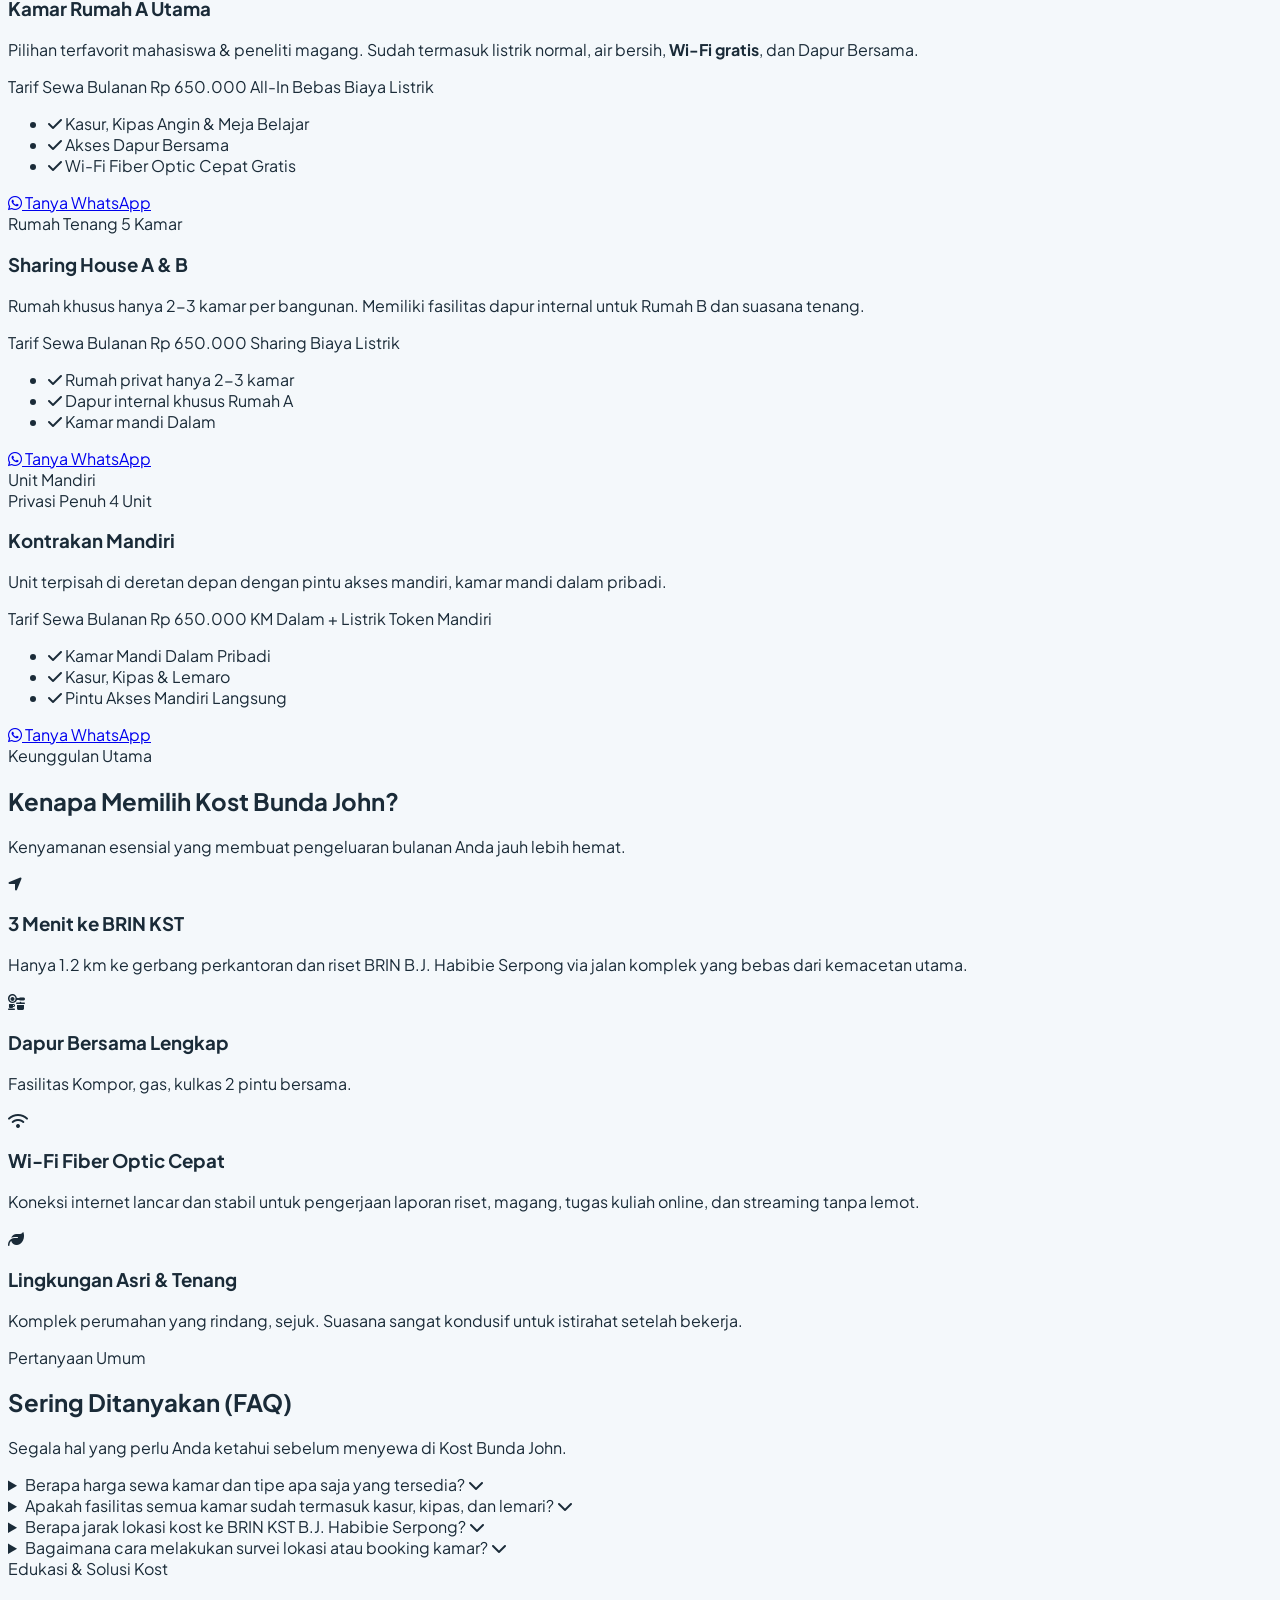
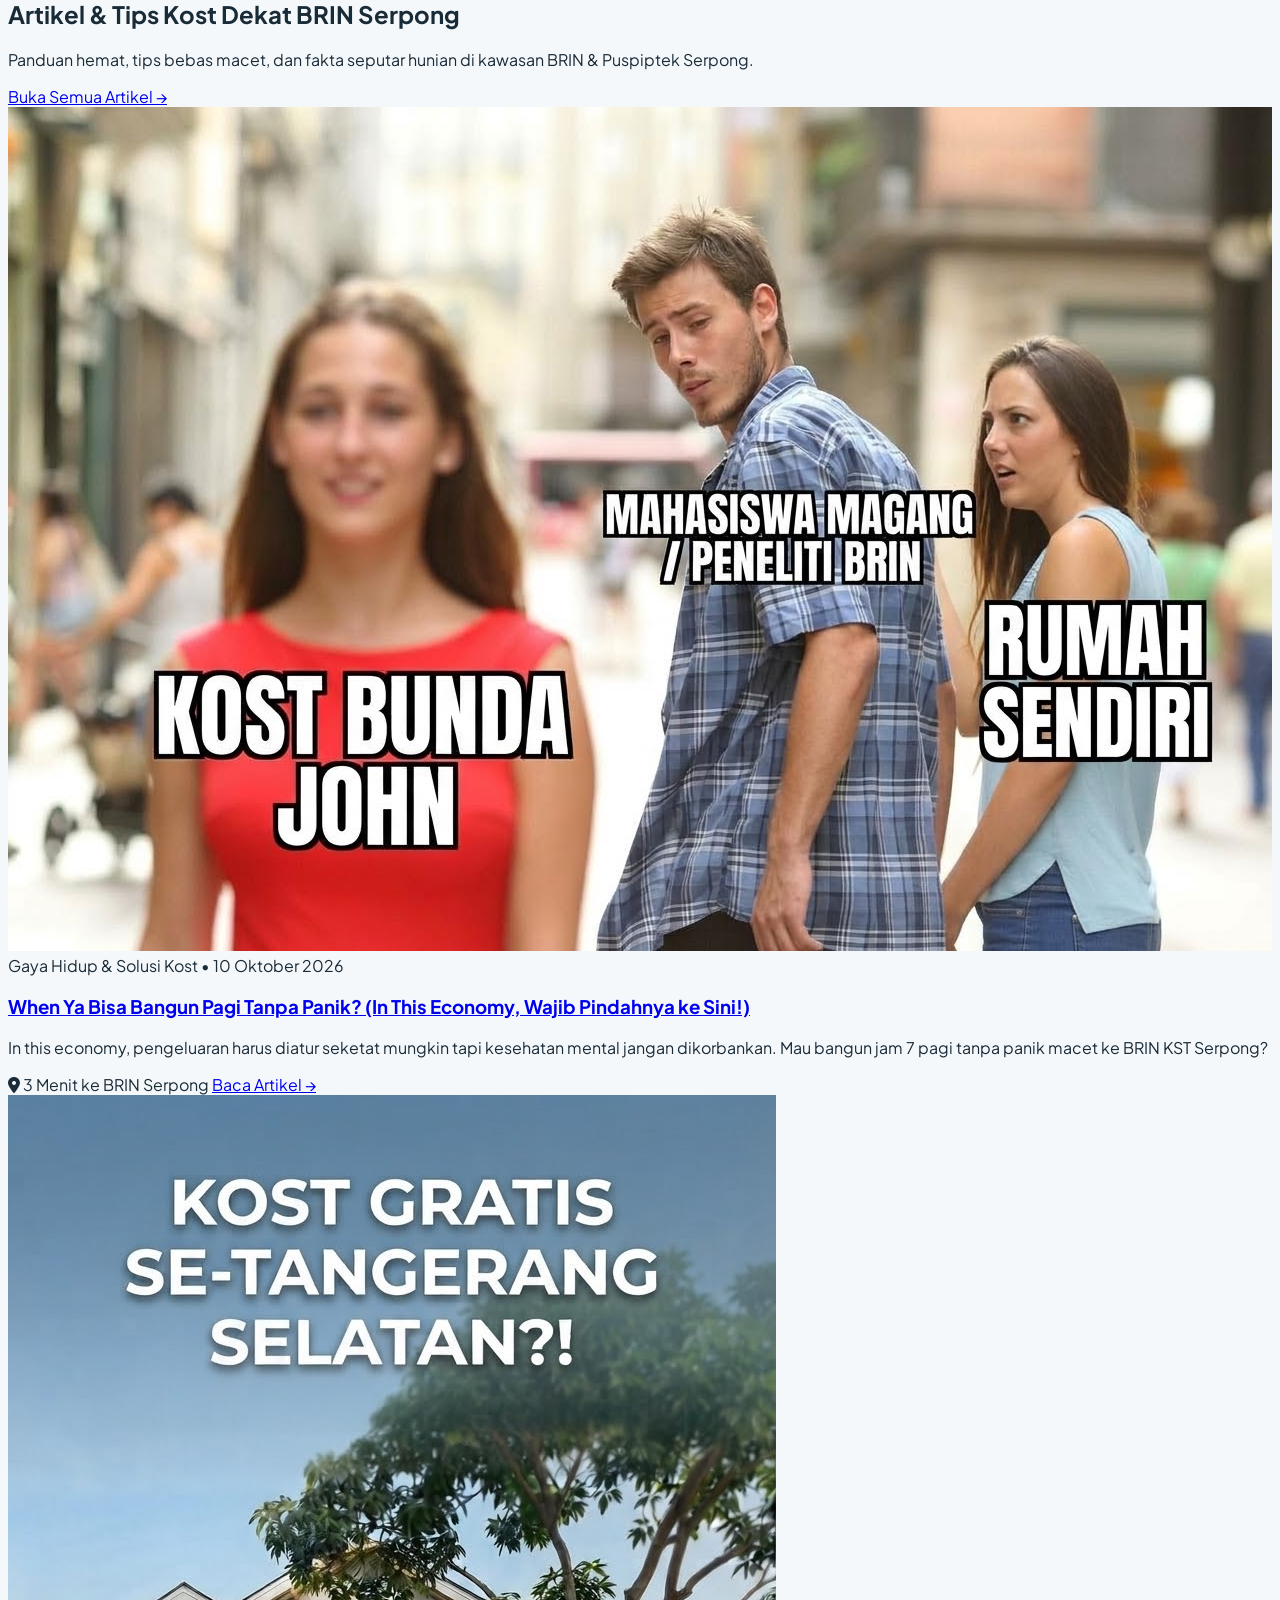
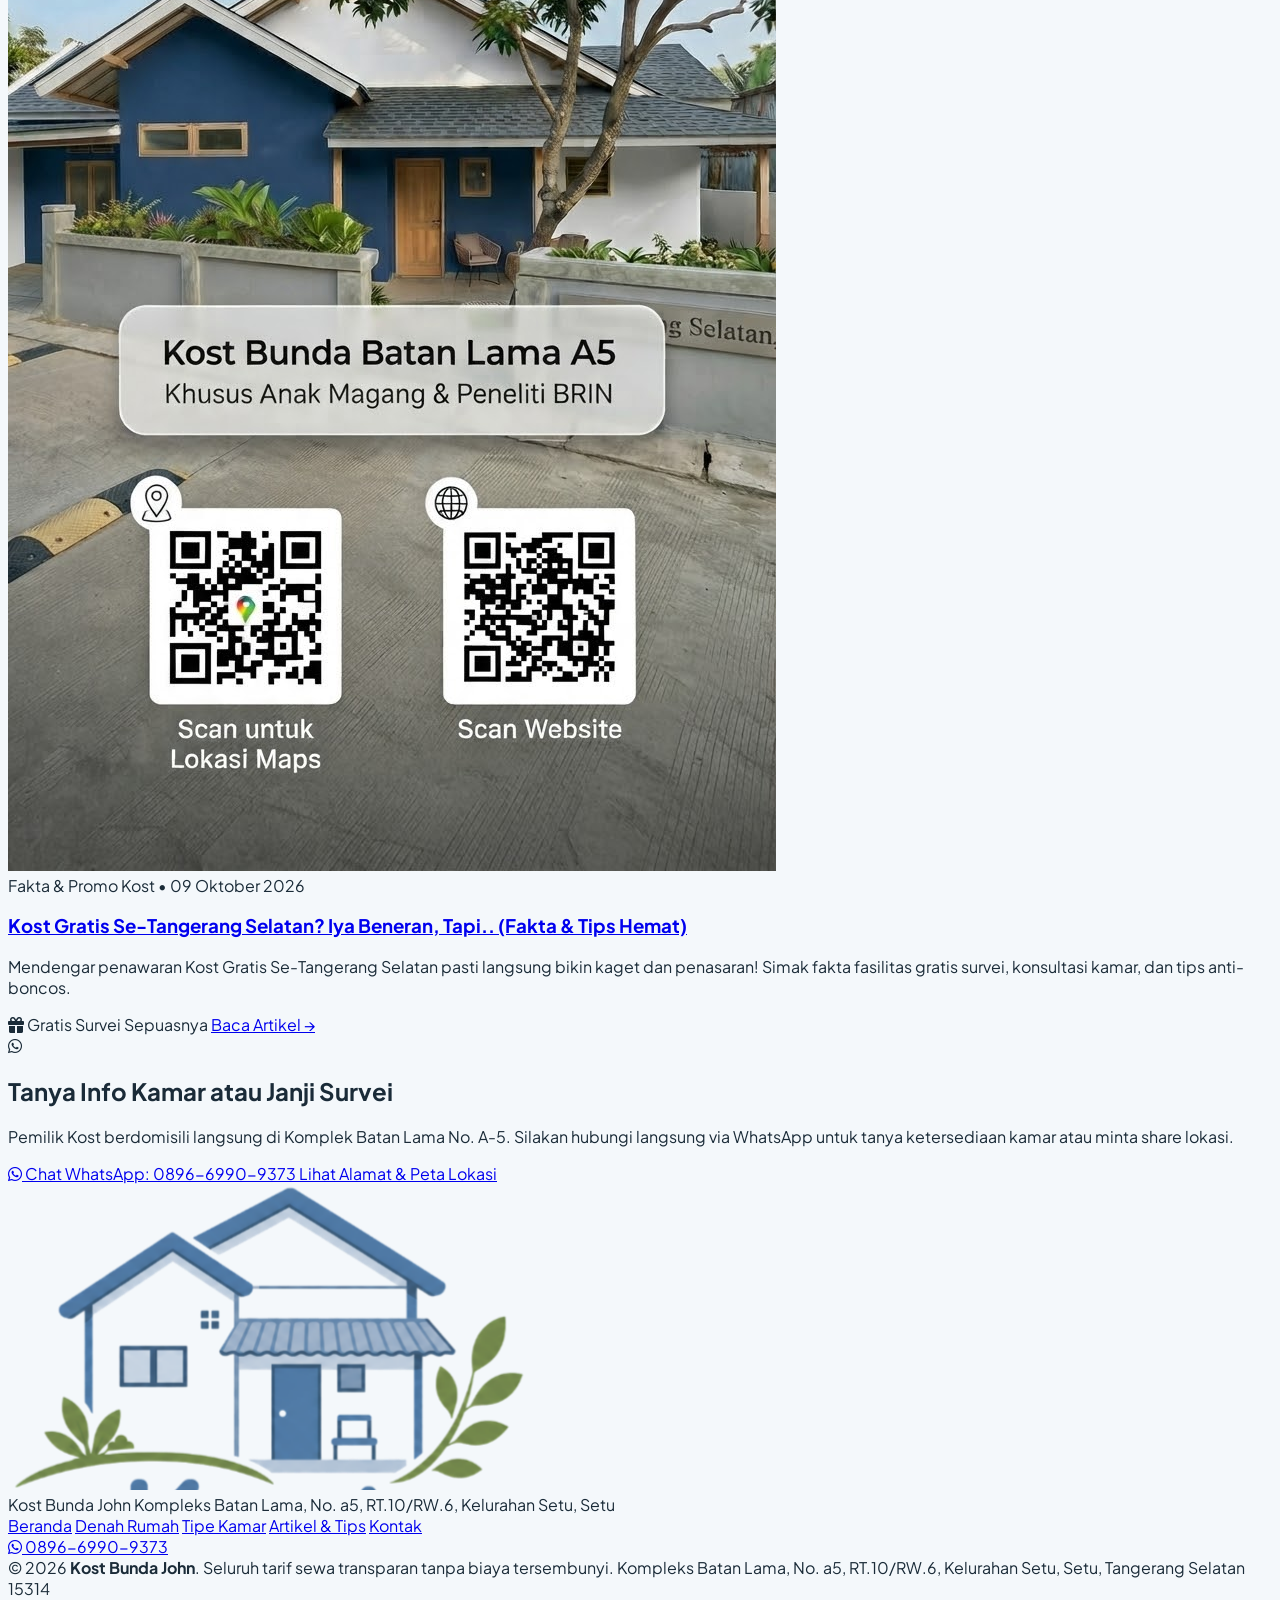
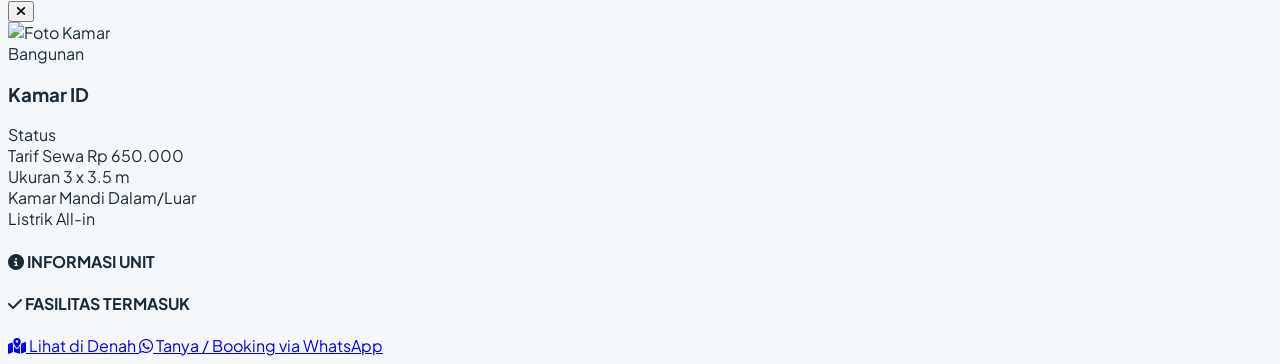
==== commit f5863b17: "Update website dan artikel SEO" ====
--- a/index.html
+++ b/index.html
@@ -1,4 +1,4 @@
-﻿<!DOCTYPE html>
+<!DOCTYPE html>
 <html lang="id" class="scroll-smooth">
 <head>
   <meta charset="UTF-8">
@@ -371,6 +371,92 @@
     </div>
   </section>
 
+  <!-- LATEST ARTICLES / TIPS SECTION (SEO Booster & Internal Linking) -->
+  <section class="py-14 sm:py-20 bg-white border-b border-[#E8E1D7]">
+    <div class="max-w-7xl mx-auto px-4 sm:px-6 lg:px-8">
+      
+      <div class="flex flex-col sm:flex-row sm:items-end justify-between mb-10 gap-4">
+        <div>
+          <span class="text-xs font-bold text-[#3A6FA8] uppercase tracking-wider block mb-1">Edukasi &amp; Solusi Kost</span>
+          <h2 class="text-2xl sm:text-3xl font-extrabold text-[#1A2B38] tracking-tight">
+            Artikel &amp; Tips Kost Dekat BRIN Serpong
+          </h2>
+          <p class="text-xs sm:text-sm text-stone-600 mt-1">
+            Panduan hemat, tips bebas macet, dan fakta seputar hunian di kawasan BRIN &amp; Puspiptek Serpong.
+          </p>
+        </div>
+        <a href="artikel.html" class="text-xs sm:text-sm font-bold text-[#3A6FA8] hover:underline flex items-center gap-1">
+          Buka Semua Artikel &rarr;
+        </a>
+      </div>
+
+      <div class="grid grid-cols-1 md:grid-cols-2 gap-6">
+        
+        <!-- Teaser Article 1 -->
+        <article class="p-5 sm:p-6 rounded-3xl bg-[#F4F8FB] border border-[#D0E3EF] hover:border-[#3A6FA8] hover:shadow-md transition group flex flex-col justify-between">
+          <div>
+            <div class="aspect-video rounded-2xl overflow-hidden mb-4 border border-[#D0E3EF] bg-stone-100">
+              <img src="post-bangun-pagi.jpg" alt="When Ya Bisa Bangun Pagi Tanpa Panik di Kost Bunda John Batan Lama A5 dekat BRIN Serpong" class="w-full h-full object-cover group-hover:scale-105 transition duration-300">
+            </div>
+            <div class="flex items-center gap-2 text-xs text-stone-500 mb-2">
+              <span class="px-2 py-0.5 rounded-full bg-emerald-50 text-emerald-700 font-semibold border border-emerald-200 text-[11px]">
+                Gaya Hidup &amp; Solusi Kost
+              </span>
+              <span>•</span>
+              <span>10 Oktober 2026</span>
+            </div>
+            <h3 class="text-base sm:text-lg font-bold text-stone-900 group-hover:text-[#3A6FA8] transition mb-2">
+              <a href="artikel.html#when-ya-bisa-bangun-pagi-tanpa-panik-in-this-economy">
+                When Ya Bisa Bangun Pagi Tanpa Panik? (In This Economy, Wajib Pindahnya ke Sini!)
+              </a>
+            </h3>
+            <p class="text-xs sm:text-sm text-stone-600 line-clamp-2 leading-relaxed">
+              In this economy, pengeluaran harus diatur seketat mungkin tapi kesehatan mental jangan dikorbankan. Mau bangun jam 7 pagi tanpa panik macet ke BRIN KST Serpong?
+            </p>
+          </div>
+          <div class="pt-4 mt-4 border-t border-[#D0E3EF] flex items-center justify-between text-xs">
+            <span class="text-stone-500 font-medium"><i class="fa-solid fa-location-dot text-[#3A6FA8] mr-1"></i> 3 Menit ke BRIN Serpong</span>
+            <a href="artikel.html#when-ya-bisa-bangun-pagi-tanpa-panik-in-this-economy" class="font-bold text-[#3A6FA8] group-hover:underline flex items-center gap-1">
+              Baca Artikel &rarr;
+            </a>
+          </div>
+        </article>
+
+        <!-- Teaser Article 2 -->
+        <article class="p-5 sm:p-6 rounded-3xl bg-[#F4F8FB] border border-[#D0E3EF] hover:border-emerald-600 hover:shadow-md transition group flex flex-col justify-between">
+          <div>
+            <div class="aspect-video rounded-2xl overflow-hidden mb-4 border border-[#D0E3EF] bg-stone-100">
+              <img src="post-kost-gratis.jpg" alt="Poster Kost Gratis Se-Tangerang Selatan di Kost Bunda John Batan Lama A5 dekat BRIN Puspiptek" class="w-full h-full object-cover group-hover:scale-105 transition duration-300">
+            </div>
+            <div class="flex items-center gap-2 text-xs text-stone-500 mb-2">
+              <span class="px-2 py-0.5 rounded-full bg-blue-50 text-blue-700 font-semibold border border-blue-200 text-[11px]">
+                Fakta &amp; Promo Kost
+              </span>
+              <span>•</span>
+              <span>09 Oktober 2026</span>
+            </div>
+            <h3 class="text-base sm:text-lg font-bold text-stone-900 group-hover:text-[#3A6FA8] transition mb-2">
+              <a href="artikel.html#kost-gratis-se-tangerang-selatan-iya-beneran-tapi">
+                Kost Gratis Se-Tangerang Selatan? Iya Beneran, Tapi.. (Fakta &amp; Tips Hemat)
+              </a>
+            </h3>
+            <p class="text-xs sm:text-sm text-stone-600 line-clamp-2 leading-relaxed">
+              Mendengar penawaran Kost Gratis Se-Tangerang Selatan pasti langsung bikin kaget dan penasaran! Simak fakta fasilitas gratis survei, konsultasi kamar, dan tips anti-boncos.
+            </p>
+          </div>
+          <div class="pt-4 mt-4 border-t border-[#D0E3EF] flex items-center justify-between text-xs">
+            <span class="text-stone-500 font-medium"><i class="fa-solid fa-gift text-emerald-600 mr-1"></i> Gratis Survei Sepuasnya</span>
+            <a href="artikel.html#kost-gratis-se-tangerang-selatan-iya-beneran-tapi" class="font-bold text-[#3A6FA8] group-hover:underline flex items-center gap-1">
+              Baca Artikel &rarr;
+            </a>
+          </div>
+        </article>
+
+      </div>
+
+    </div>
+  </section>
+
   <!-- DIRECT CONTACT & LOCATION SECTION -->
   <section class="py-14 sm:py-20 bg-[#F4F8FB]">
     <div class="max-w-5xl mx-auto px-4 sm:px-6 lg:px-8 text-center">
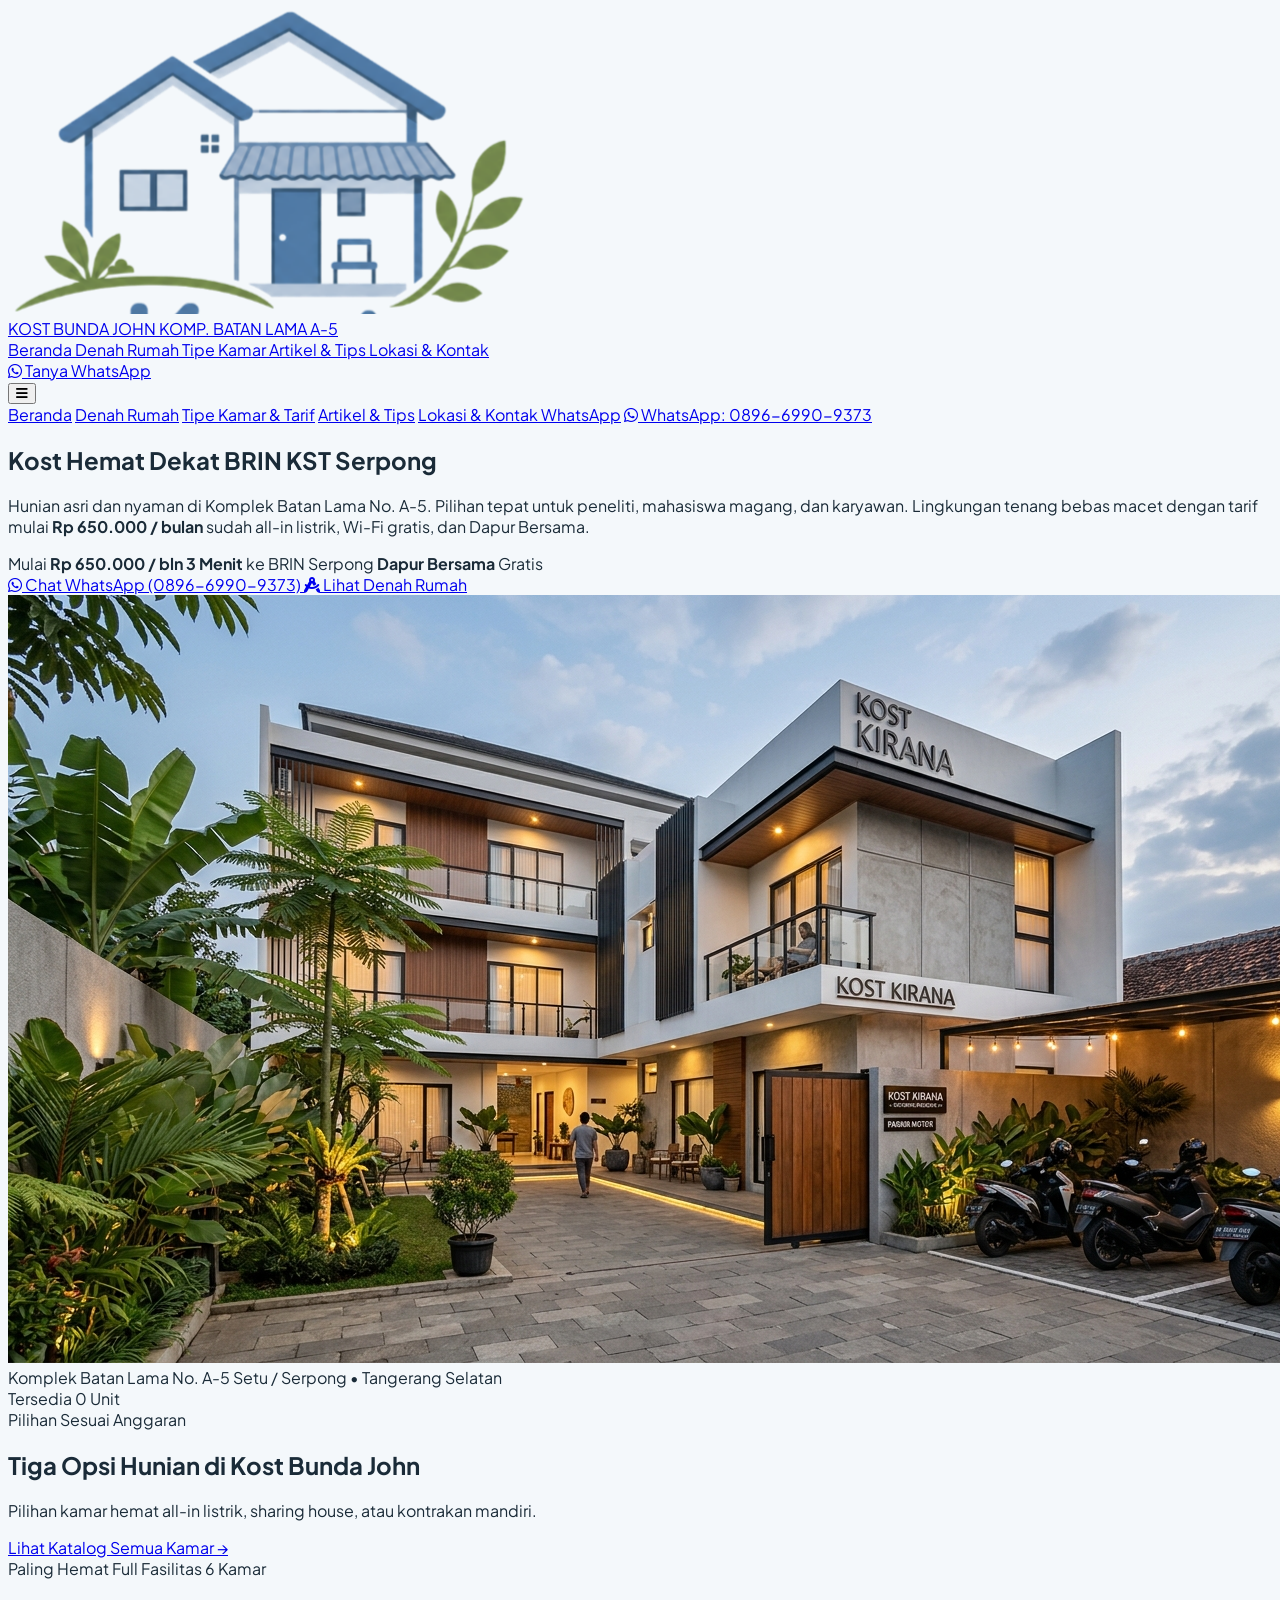
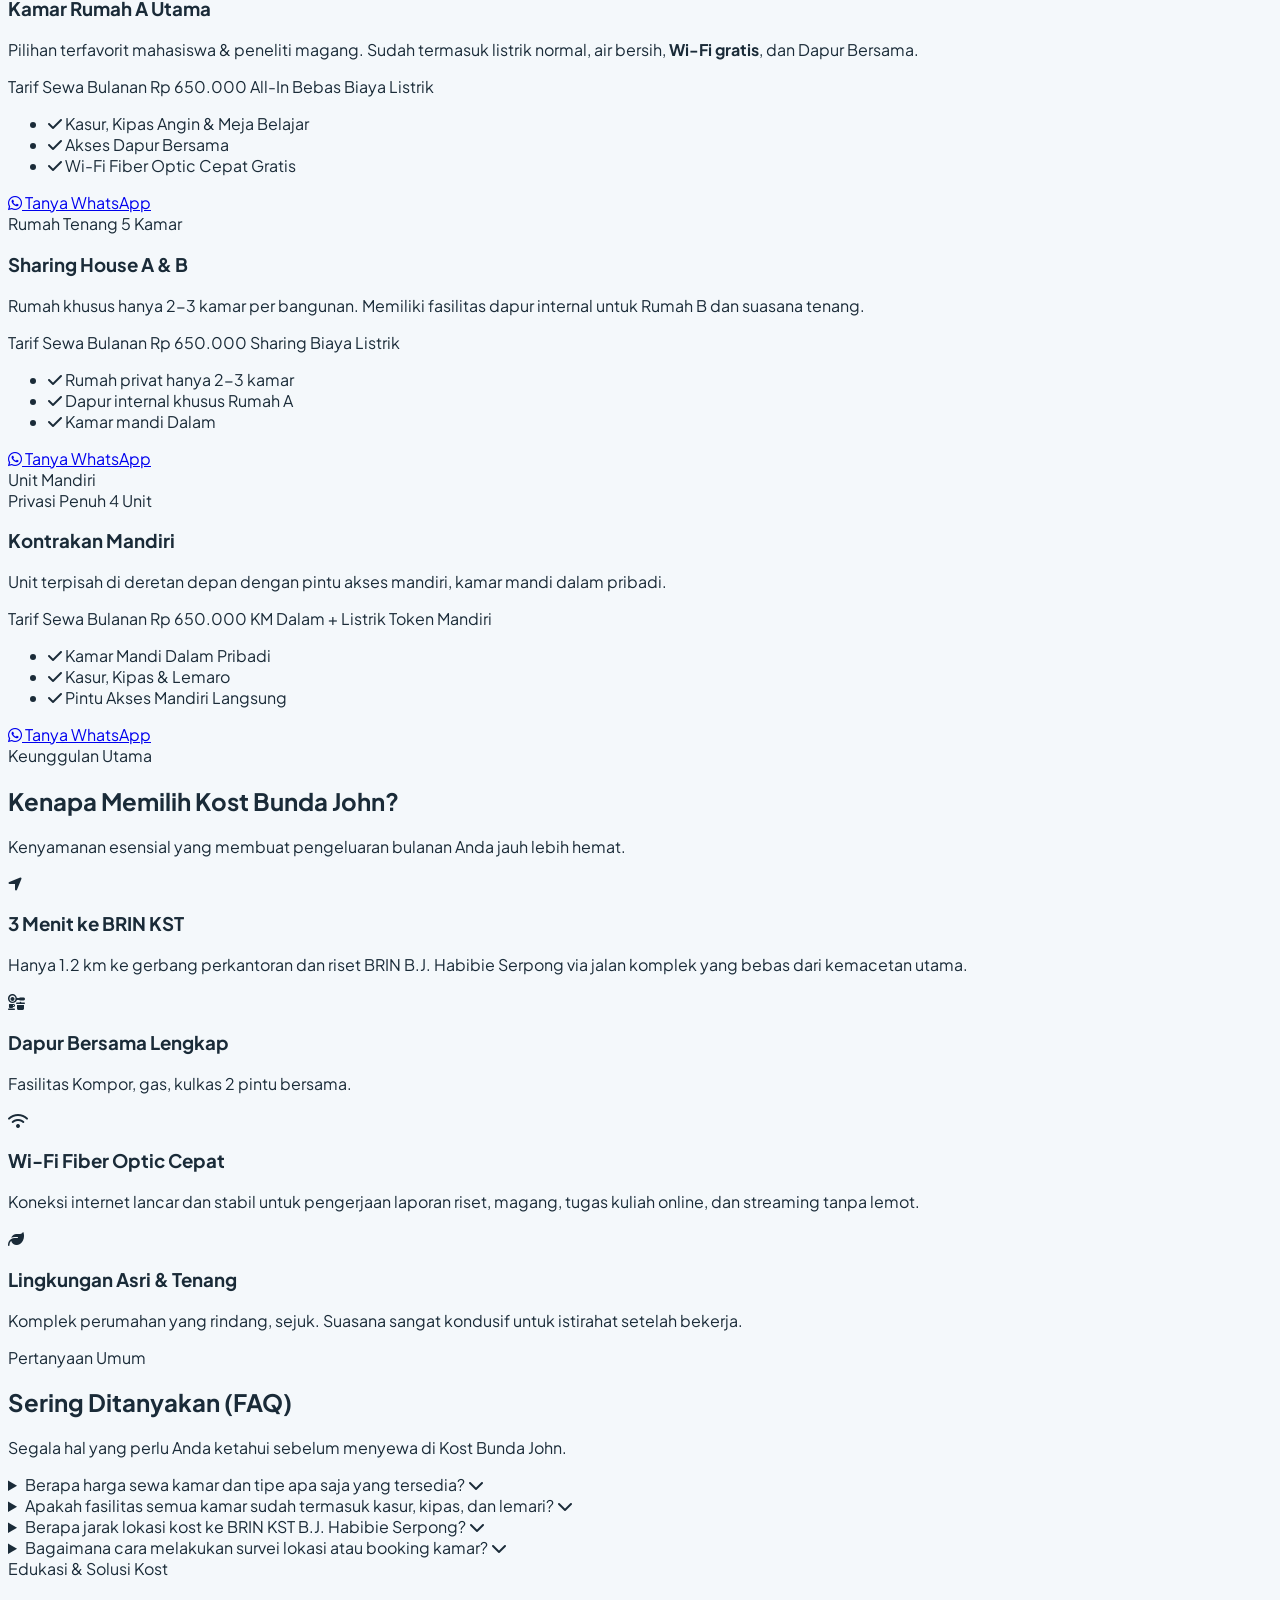
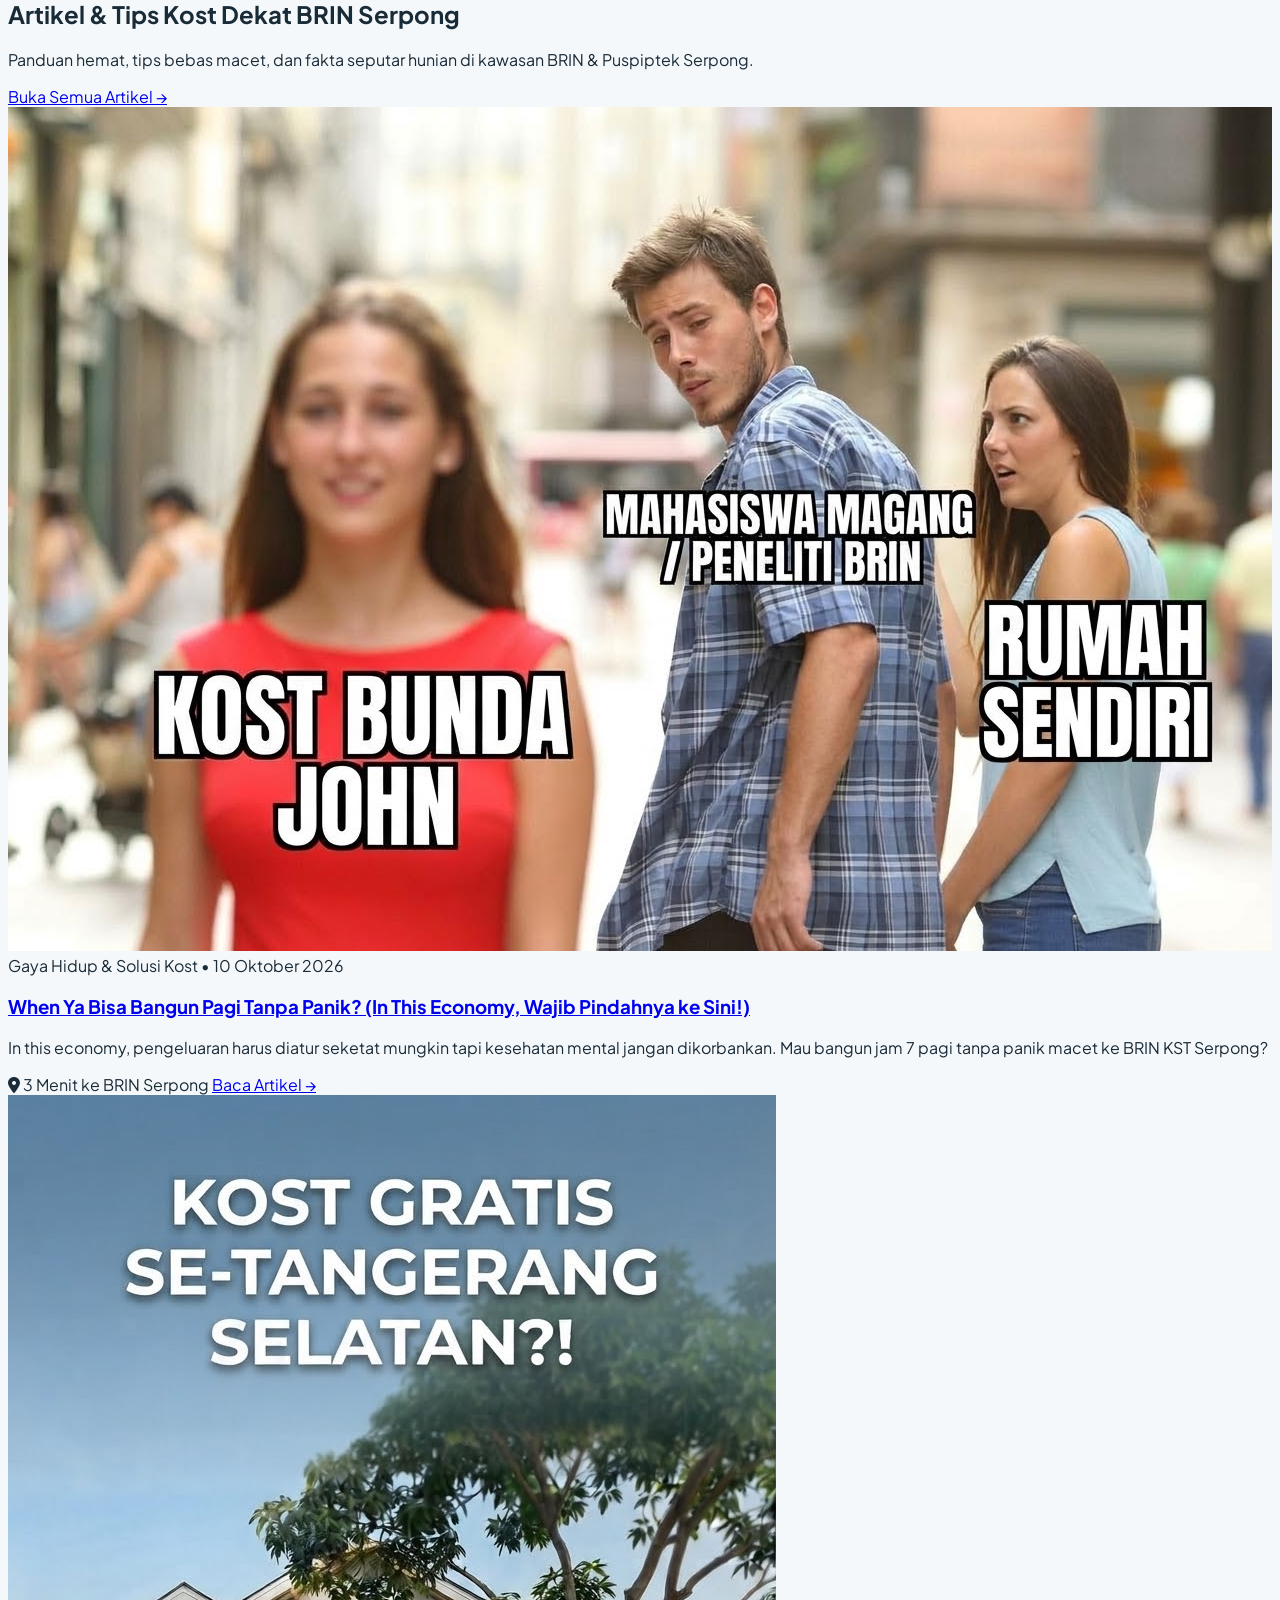
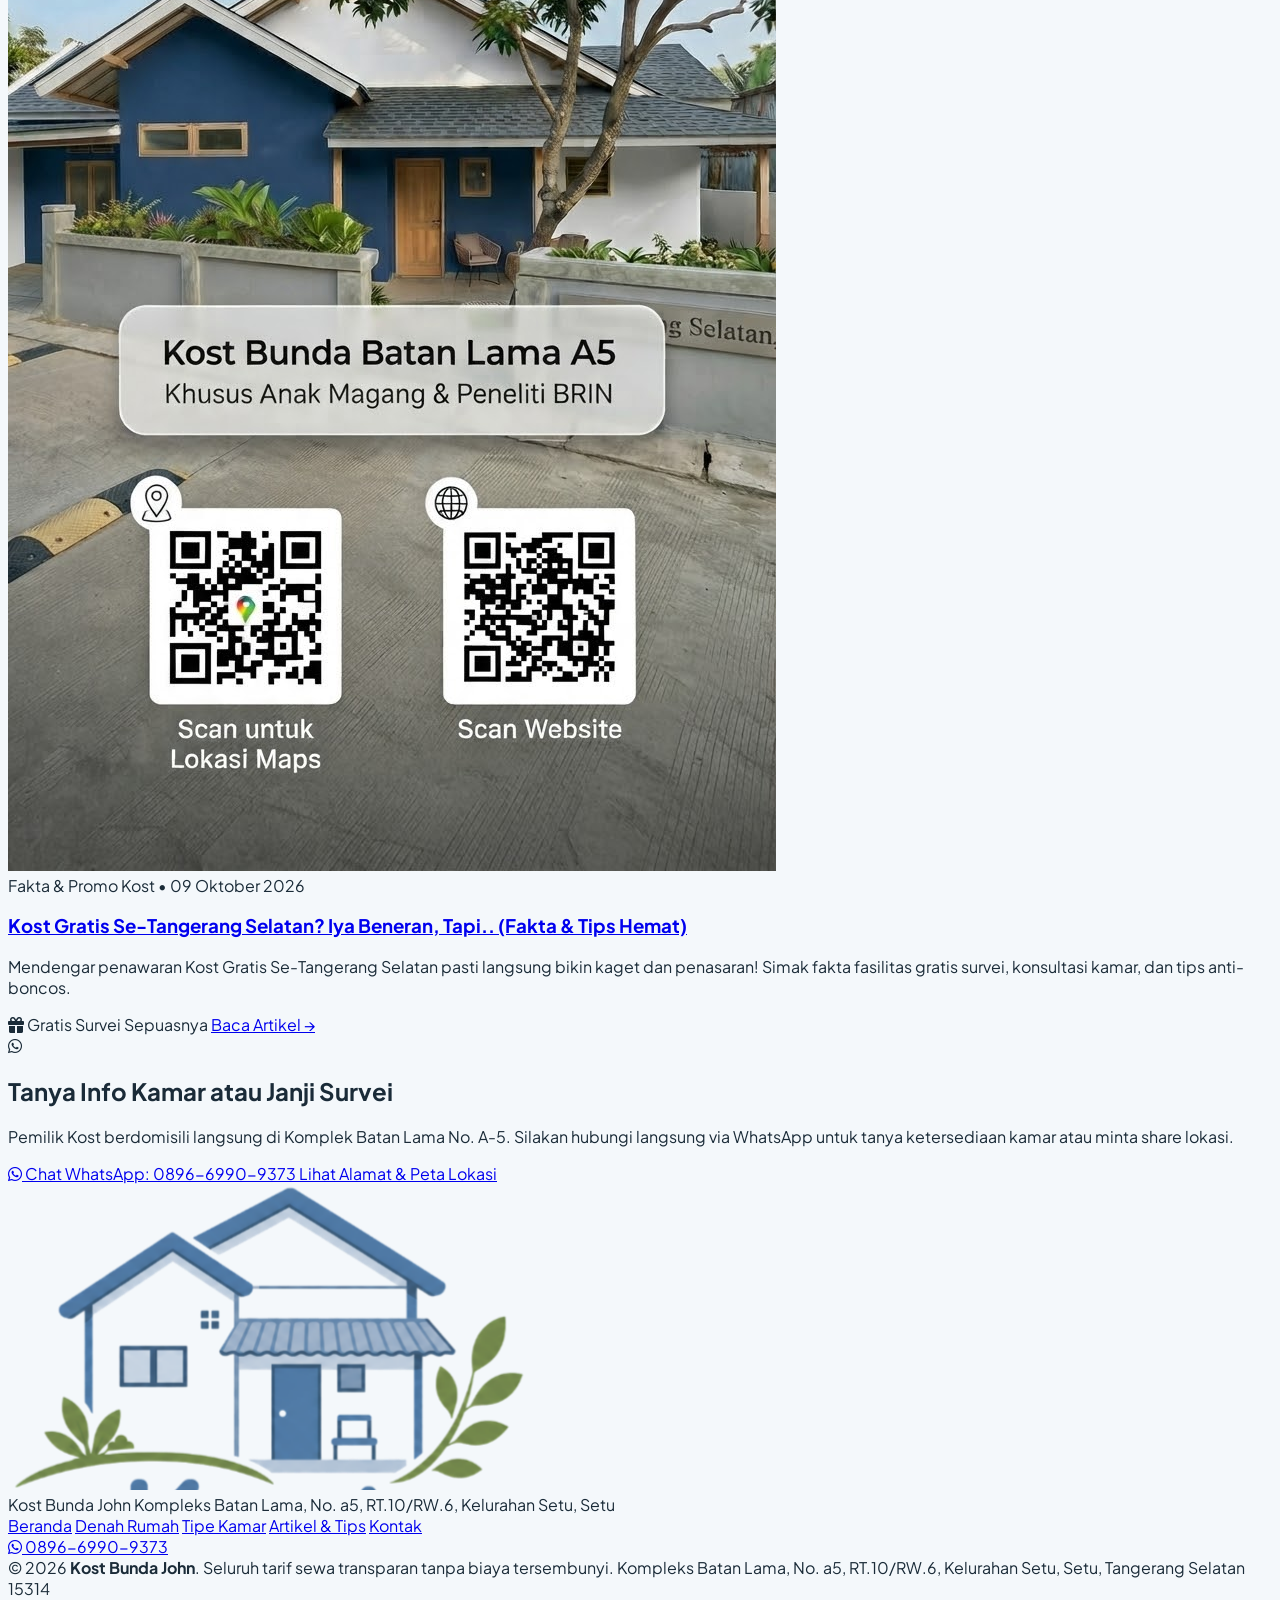
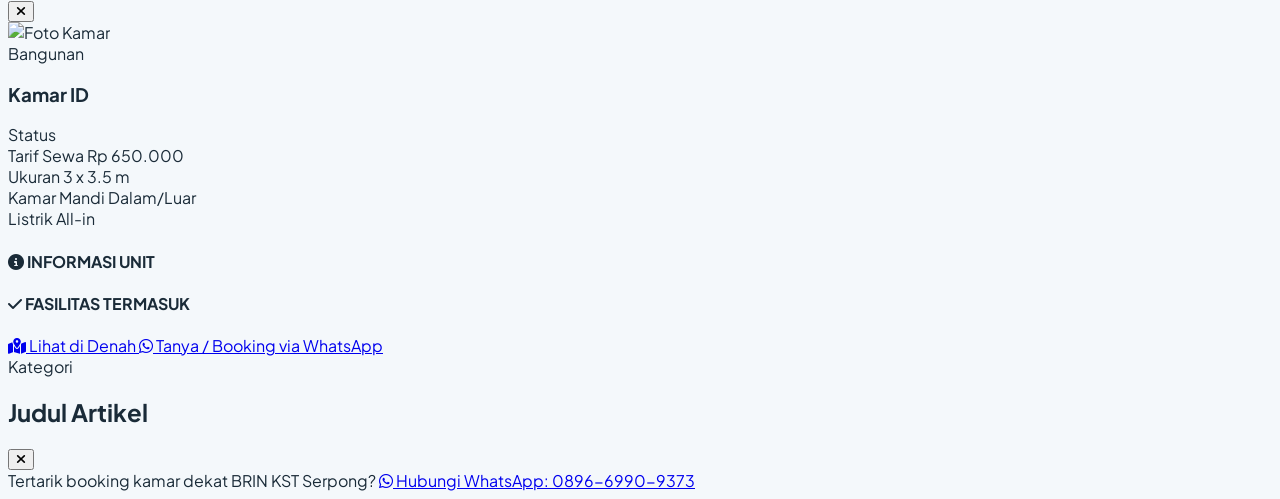
==== commit c8e9da7d: "Change at article" ====
--- a/index.html
+++ b/index.html
@@ -395,7 +395,7 @@
         <!-- Teaser Article 1 -->
         <article class="p-5 sm:p-6 rounded-3xl bg-[#F4F8FB] border border-[#D0E3EF] hover:border-[#3A6FA8] hover:shadow-md transition group flex flex-col justify-between">
           <div>
-            <div class="aspect-video rounded-2xl overflow-hidden mb-4 border border-[#D0E3EF] bg-stone-100">
+            <div class="aspect-video rounded-2xl overflow-hidden mb-4 border border-[#D0E3EF] bg-stone-100 cursor-pointer" onclick="showArticleDetail('when-ya-bisa-bangun-pagi-tanpa-panik-in-this-economy')">
               <img src="post-bangun-pagi.jpg" alt="When Ya Bisa Bangun Pagi Tanpa Panik di Kost Bunda John Batan Lama A5 dekat BRIN Serpong" class="w-full h-full object-cover group-hover:scale-105 transition duration-300">
             </div>
             <div class="flex items-center gap-2 text-xs text-stone-500 mb-2">
@@ -406,7 +406,7 @@
               <span>10 Oktober 2026</span>
             </div>
             <h3 class="text-base sm:text-lg font-bold text-stone-900 group-hover:text-[#3A6FA8] transition mb-2">
-              <a href="artikel.html#when-ya-bisa-bangun-pagi-tanpa-panik-in-this-economy">
+              <a href="artikel.html#when-ya-bisa-bangun-pagi-tanpa-panik-in-this-economy" onclick="showArticleDetail('when-ya-bisa-bangun-pagi-tanpa-panik-in-this-economy'); return false;">
                 When Ya Bisa Bangun Pagi Tanpa Panik? (In This Economy, Wajib Pindahnya ke Sini!)
               </a>
             </h3>
@@ -416,7 +416,7 @@
           </div>
           <div class="pt-4 mt-4 border-t border-[#D0E3EF] flex items-center justify-between text-xs">
             <span class="text-stone-500 font-medium"><i class="fa-solid fa-location-dot text-[#3A6FA8] mr-1"></i> 3 Menit ke BRIN Serpong</span>
-            <a href="artikel.html#when-ya-bisa-bangun-pagi-tanpa-panik-in-this-economy" class="font-bold text-[#3A6FA8] group-hover:underline flex items-center gap-1">
+            <a href="artikel.html#when-ya-bisa-bangun-pagi-tanpa-panik-in-this-economy" onclick="showArticleDetail('when-ya-bisa-bangun-pagi-tanpa-panik-in-this-economy'); return false;" class="font-bold text-[#3A6FA8] group-hover:underline flex items-center gap-1 cursor-pointer">
               Baca Artikel &rarr;
             </a>
           </div>
@@ -425,7 +425,7 @@
         <!-- Teaser Article 2 -->
         <article class="p-5 sm:p-6 rounded-3xl bg-[#F4F8FB] border border-[#D0E3EF] hover:border-emerald-600 hover:shadow-md transition group flex flex-col justify-between">
           <div>
-            <div class="aspect-video rounded-2xl overflow-hidden mb-4 border border-[#D0E3EF] bg-stone-100">
+            <div class="aspect-video rounded-2xl overflow-hidden mb-4 border border-[#D0E3EF] bg-stone-100 cursor-pointer" onclick="showArticleDetail('kost-gratis-se-tangerang-selatan-iya-beneran-tapi')">
               <img src="post-kost-gratis.jpg" alt="Poster Kost Gratis Se-Tangerang Selatan di Kost Bunda John Batan Lama A5 dekat BRIN Puspiptek" class="w-full h-full object-cover group-hover:scale-105 transition duration-300">
             </div>
             <div class="flex items-center gap-2 text-xs text-stone-500 mb-2">
@@ -436,7 +436,7 @@
               <span>09 Oktober 2026</span>
             </div>
             <h3 class="text-base sm:text-lg font-bold text-stone-900 group-hover:text-[#3A6FA8] transition mb-2">
-              <a href="artikel.html#kost-gratis-se-tangerang-selatan-iya-beneran-tapi">
+              <a href="artikel.html#kost-gratis-se-tangerang-selatan-iya-beneran-tapi" onclick="showArticleDetail('kost-gratis-se-tangerang-selatan-iya-beneran-tapi'); return false;">
                 Kost Gratis Se-Tangerang Selatan? Iya Beneran, Tapi.. (Fakta &amp; Tips Hemat)
               </a>
             </h3>
@@ -446,7 +446,7 @@
           </div>
           <div class="pt-4 mt-4 border-t border-[#D0E3EF] flex items-center justify-between text-xs">
             <span class="text-stone-500 font-medium"><i class="fa-solid fa-gift text-emerald-600 mr-1"></i> Gratis Survei Sepuasnya</span>
-            <a href="artikel.html#kost-gratis-se-tangerang-selatan-iya-beneran-tapi" class="font-bold text-[#3A6FA8] group-hover:underline flex items-center gap-1">
+            <a href="artikel.html#kost-gratis-se-tangerang-selatan-iya-beneran-tapi" onclick="showArticleDetail('kost-gratis-se-tangerang-selatan-iya-beneran-tapi'); return false;" class="font-bold text-[#3A6FA8] group-hover:underline flex items-center gap-1 cursor-pointer">
               Baca Artikel &rarr;
             </a>
           </div>
